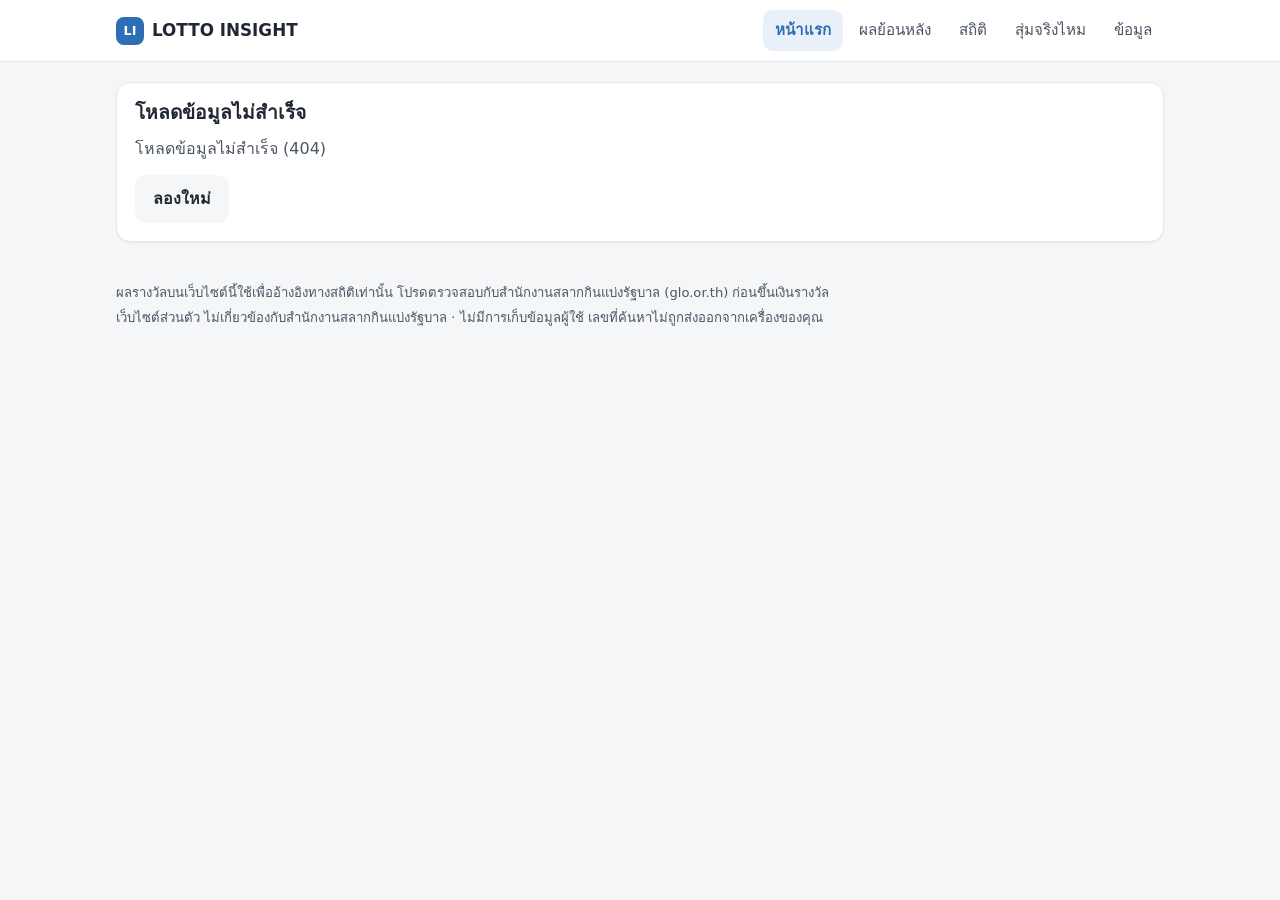
==== web/index.html @ 2b063220 "Add LOTTO INSIGHT static website (V1) with validation and Pages deploy - web/: five Thai pages (late" ====
<!doctype html>
<html lang="th">
<head>
  <meta charset="utf-8">
  <meta name="viewport" content="width=device-width, initial-scale=1">
  <meta http-equiv="Content-Security-Policy" content="default-src 'none'; script-src 'self'; style-src 'self'; img-src 'self' data:; connect-src 'self'; font-src 'self'; base-uri 'none'; form-action 'none'; object-src 'none'">
  <meta name="referrer" content="no-referrer">
  <meta name="robots" content="noindex, nofollow">
  <meta name="description" content="ผลสลากกินแบ่งรัฐบาลงวดล่าสุด ตรวจเลขสลากย้อนหลังทุกงวด">
  <meta name="color-scheme" content="light dark">
  <title>LOTTO INSIGHT — ผลสลากและตรวจเลข</title>
  <link rel="icon" href="favicon.svg" type="image/svg+xml">
  <link rel="stylesheet" href="assets/app.css?v=__V__">
  <script type="module" src="assets/app.js?v=__V__"></script>
</head>
<body data-page="index">
  <a class="sr-only" href="#main">ข้ามไปเนื้อหา</a>
  <header class="topbar">
    <div class="topbar-inner">
      <a class="brand" href="./"><span class="brand-mark" aria-hidden="true">LI</span>LOTTO INSIGHT</a>
      <nav class="nav" aria-label="เมนูหลัก">
        <a href="./" aria-current="page">หน้าแรก</a>
        <a href="results.html">ผลย้อนหลัง</a>
        <a href="stats.html">สถิติ</a>
        <a href="random.html">สุ่มจริงไหม</a>
        <a href="data.html">ข้อมูล</a>
      </nav>
    </div>
  </header>
  <main id="main" tabindex="-1">
    <noscript><p>หน้านี้ต้องเปิด JavaScript</p></noscript>
    <div id="app" aria-live="polite"><p class="loading">กำลังโหลดข้อมูล…</p></div>
  </main>
  <footer>
    <p>ผลรางวัลบนเว็บไซต์นี้ใช้เพื่ออ้างอิงทางสถิติเท่านั้น โปรดตรวจสอบกับสำนักงานสลากกินแบ่งรัฐบาล (glo.or.th) ก่อนขึ้นเงินรางวัล</p>
    <p>เว็บไซต์ส่วนตัว ไม่เกี่ยวข้องกับสำนักงานสลากกินแบ่งรัฐบาล · ไม่มีการเก็บข้อมูลผู้ใช้ เลขที่ค้นหาไม่ถูกส่งออกจากเครื่องของคุณ</p>
    <p id="build-info"></p>
  </footer>
  <nav class="bottomnav" aria-label="เมนูหลัก (มือถือ)">
    <a href="./" aria-current="page"><svg viewBox="0 0 24 24" aria-hidden="true"><path d="M3 11l9-7 9 7v9a1 1 0 0 1-1 1h-5v-6h-6v6H4a1 1 0 0 1-1-1z"/></svg><span>หน้าแรก</span></a>
    <a href="results.html"><svg viewBox="0 0 24 24" aria-hidden="true"><rect x="4" y="4" width="16" height="17" rx="2"/><path d="M8 2v4M16 2v4M4 10h16"/></svg><span>ผลย้อนหลัง</span></a>
    <a href="stats.html"><svg viewBox="0 0 24 24" aria-hidden="true"><path d="M4 20V10M10 20V4M16 20v-7M22 20H2"/></svg><span>สถิติ</span></a>
    <a href="random.html"><svg viewBox="0 0 24 24" aria-hidden="true"><rect x="3" y="3" width="18" height="18" rx="4"/><circle cx="8.5" cy="8.5" r="1.3"/><circle cx="15.5" cy="15.5" r="1.3"/><circle cx="15.5" cy="8.5" r="1.3"/><circle cx="8.5" cy="15.5" r="1.3"/></svg><span>สุ่มจริงไหม</span></a>
    <a href="data.html"><svg viewBox="0 0 24 24" aria-hidden="true"><ellipse cx="12" cy="5" rx="8" ry="3"/><path d="M4 5v14c0 1.7 3.6 3 8 3s8-1.3 8-3V5M4 12c0 1.7 3.6 3 8 3s8-1.3 8-3"/></svg><span>ข้อมูล</span></a>
  </nav>
</body>
</html>
---- web/assets/app.css ----
/* LOTTO INSIGHT — Modern Minimal, light first, mobile first */
:root {
  --bg: #ffffff;
  --bg-2: #f5f6f8;
  --card: #ffffff;
  --text: #202733;
  --text-2: #4b5563;
  --accent: #2f6db5;
  --accent-soft: #e8f0fa;
  --border: #e5e7eb;
  --ok: #15803d;
  --ok-soft: #e7f6ec;
  --warn: #b45309;
  --warn-soft: #fdf3e3;
  --err: #b91c1c;
  --err-soft: #fdecec;
  --hi: #c2410c;      /* มากกว่าที่คาด */
  --lo: #1d4ed8;      /* น้อยกว่าที่คาด */
  --radius: 14px;
  --shadow: 0 1px 2px rgba(16, 24, 40, .05);
  --font: "IBM Plex Sans Thai", "Sarabun", "Noto Sans Thai", "Leelawadee UI", "Sukhumvit Set", "Thonburi", system-ui, sans-serif;
  color-scheme: light;
}
@media (prefers-color-scheme: dark) {
  :root {
    --bg: #0f141b;
    --bg-2: #151b24;
    --card: #19212c;
    --text: #e6eaf0;
    --text-2: #a9b3c1;
    --accent: #79aef0;
    --accent-soft: #1d2b3d;
    --border: #2a3441;
    --ok: #4ade80;
    --ok-soft: #14301f;
    --warn: #fbbf24;
    --warn-soft: #33270f;
    --err: #f87171;
    --err-soft: #3a1717;
    --hi: #fb923c;
    --lo: #60a5fa;
    --shadow: none;
    color-scheme: dark;
  }
}

* { box-sizing: border-box; }
html { -webkit-text-size-adjust: 100%; }
body {
  margin: 0;
  background: var(--bg-2);
  color: var(--text);
  font-family: var(--font);
  font-size: 16px;
  line-height: 1.65;
  padding-bottom: 76px; /* เว้นที่ให้แถบเมนูล่างบนมือถือ */
}
a { color: var(--accent); }
a:focus-visible, button:focus-visible, input:focus-visible, select:focus-visible, summary:focus-visible {
  outline: 3px solid var(--accent);
  outline-offset: 2px;
  border-radius: 6px;
}
h1, h2, h3 { line-height: 1.3; margin: 0 0 .5em; }
h1 { font-size: 1.5rem; }
h2 { font-size: 1.2rem; }
h3 { font-size: 1.05rem; }
p { margin: 0 0 .8em; }
.num, .mono { font-variant-numeric: tabular-nums; letter-spacing: .02em; }
.muted { color: var(--text-2); }
.small { font-size: .875rem; }
.sr-only {
  position: absolute; width: 1px; height: 1px; padding: 0; margin: -1px;
  overflow: hidden; clip: rect(0, 0, 0, 0); white-space: nowrap; border: 0;
}

/* ---------- header / nav ---------- */
.topbar {
  background: var(--bg);
  border-bottom: 1px solid var(--border);
  position: sticky; top: 0; z-index: 10;
}
.topbar-inner {
  max-width: 1080px; margin: 0 auto; padding: 10px 16px;
  display: flex; align-items: center; gap: 16px;
}
.brand {
  font-weight: 700; color: var(--text); text-decoration: none; font-size: 1.05rem;
  display: flex; align-items: center; gap: 8px; white-space: nowrap;
}
.brand-mark {
  width: 28px; height: 28px; border-radius: 8px; background: var(--accent); color: #fff;
  display: grid; place-items: center; font-size: .8rem; font-weight: 700;
}
.nav { display: none; gap: 4px; margin-left: auto; }
.nav a {
  text-decoration: none; color: var(--text-2); padding: 8px 12px; border-radius: 10px; font-size: .95rem;
}
.nav a:hover { background: var(--bg-2); color: var(--text); }
.nav a[aria-current="page"] { background: var(--accent-soft); color: var(--accent); font-weight: 600; }

.bottomnav {
  position: fixed; left: 0; right: 0; bottom: 0; z-index: 10;
  background: var(--bg); border-top: 1px solid var(--border);
  display: grid; grid-template-columns: repeat(5, 1fr);
  padding: 4px 4px calc(4px + env(safe-area-inset-bottom));
}
.bottomnav a {
  display: flex; flex-direction: column; align-items: center; gap: 2px;
  min-height: 52px; justify-content: center;
  text-decoration: none; color: var(--text-2); font-size: .72rem; border-radius: 10px;
}
.bottomnav svg { width: 22px; height: 22px; stroke: currentColor; fill: none; stroke-width: 1.8; }
.bottomnav a[aria-current="page"] { color: var(--accent); font-weight: 600; }

@media (min-width: 760px) {
  .nav { display: flex; }
  .bottomnav { display: none; }
  body { padding-bottom: 0; }
  h1 { font-size: 1.75rem; }
}

/* ---------- layout ---------- */
main { max-width: 1080px; margin: 0 auto; padding: 20px 16px 32px; }
.page-head { margin: 4px 0 16px; }
.page-head p { color: var(--text-2); margin: 0; }
.grid { display: grid; gap: 16px; align-items: start; }
@media (min-width: 900px) {
  .grid-2 { grid-template-columns: 1.15fr .85fr; }
  .grid-2e { grid-template-columns: 1fr 1fr; }
}
.card {
  background: var(--card); border: 1px solid var(--border); border-radius: var(--radius);
  padding: 18px; box-shadow: var(--shadow); min-width: 0;
}
.card > h2:first-child, .card > h3:first-child { margin-top: 0; }
.section { margin-top: 16px; }
.stack > * + * { margin-top: 12px; }
.row { display: flex; flex-wrap: wrap; gap: 8px; align-items: center; }
.spacer { flex: 1; }

/* ---------- latest result ---------- */
.draw-date { color: var(--text-2); font-size: .95rem; margin-bottom: 6px; }
.first-label { font-size: .9rem; color: var(--text-2); }
.first-prize {
  font-size: clamp(2.6rem, 11vw, 3.6rem); font-weight: 700; line-height: 1.1;
  letter-spacing: .08em; font-variant-numeric: tabular-nums; margin: 2px 0 12px;
}
.prize-trio { display: grid; grid-template-columns: repeat(3, 1fr); gap: 10px; }
.prize-box {
  background: var(--bg-2); border-radius: 12px; padding: 10px 8px; text-align: center; min-width: 0;
}
.prize-box .label { font-size: .8rem; color: var(--text-2); }
.prize-box .value { font-size: 1.25rem; font-weight: 700; font-variant-numeric: tabular-nums; line-height: 1.4; }
.prize-box .value.big { font-size: 1.9rem; }

/* ---------- forms ---------- */
.field { display: flex; flex-direction: column; gap: 6px; }
.field label { font-weight: 600; font-size: .95rem; }
select { max-width: 100%; min-width: 0; }
.row select { flex: 1 1 auto; }
@media (min-width: 600px) { .row select { flex: 0 1 auto; } }
input[type="text"], select {
  font: inherit; color: var(--text); background: var(--bg);
  border: 1px solid var(--border); border-radius: 12px; padding: 10px 14px; min-height: 48px;
}
.ticket-input {
  font-size: 1.6rem !important; letter-spacing: .25em; text-align: center;
  font-variant-numeric: tabular-nums; width: 100%;
}
.btn {
  font: inherit; font-weight: 600; border: 0; border-radius: 12px; padding: 10px 18px; min-height: 48px;
  background: var(--accent); color: #fff; cursor: pointer;
}
@media (prefers-color-scheme: dark) { .btn { color: #0f141b; } }
.btn:disabled { opacity: .6; cursor: progress; }
.btn-ghost { background: var(--bg-2); color: var(--text); }
.seg { display: inline-flex; background: var(--bg-2); border-radius: 12px; padding: 4px; gap: 4px; flex-wrap: wrap; }
.seg button {
  font: inherit; border: 0; background: transparent; color: var(--text-2); padding: 8px 12px;
  border-radius: 9px; min-height: 40px; cursor: pointer;
}
.seg button[aria-pressed="true"] { background: var(--card); color: var(--text); font-weight: 600; box-shadow: var(--shadow); }
.error-text { color: var(--err); font-size: .9rem; min-height: 1.4em; margin: 6px 0 0; }

/* ---------- results ---------- */
.result-banner { border-radius: 12px; padding: 12px 14px; font-weight: 600; }
.result-banner.win { background: var(--ok-soft); color: var(--ok); }
.result-banner.lose { background: var(--bg-2); color: var(--text-2); }
.hits { list-style: none; padding: 0; margin: 0; }
.hits li { padding: 10px 0; border-bottom: 1px solid var(--border); display: flex; flex-wrap: wrap; gap: 6px 10px; align-items: center; }
.hits li:last-child { border-bottom: 0; }
.chip {
  display: inline-block; padding: 2px 10px; border-radius: 999px; font-size: .8rem; font-weight: 600;
  background: var(--accent-soft); color: var(--accent); white-space: nowrap;
}
.chip.ok { background: var(--ok-soft); color: var(--ok); }
.chip.warn { background: var(--warn-soft); color: var(--warn); }
.chip.gray { background: var(--bg-2); color: var(--text-2); }
.progress { height: 6px; background: var(--bg-2); border-radius: 999px; overflow: hidden; }
.progress > div { height: 100%; width: 0; background: var(--accent); transition: width .2s; }

.draw-list { list-style: none; margin: 0; padding: 0; }
.draw-list a {
  display: grid; grid-template-columns: 1fr auto; gap: 2px 12px; padding: 12px 4px;
  border-bottom: 1px solid var(--border); text-decoration: none; color: var(--text);
}
.draw-list a:hover { background: var(--bg-2); }
.draw-list .d { font-weight: 600; }
.draw-list .f { font-size: 1.2rem; font-weight: 700; font-variant-numeric: tabular-nums; letter-spacing: .05em; text-align: right; }
.draw-list .sub { grid-column: 1 / -1; color: var(--text-2); font-size: .85rem; font-variant-numeric: tabular-nums; }

.num-grid { display: grid; grid-template-columns: repeat(auto-fill, minmax(76px, 1fr)); gap: 6px; }
.num-grid span {
  background: var(--bg-2); border-radius: 8px; text-align: center; padding: 4px 0;
  font-variant-numeric: tabular-nums; font-size: .95rem;
}
.prize-section + .prize-section { margin-top: 18px; }
.prize-section h3 { display: flex; gap: 8px; align-items: baseline; flex-wrap: wrap; }
.prize-section h3 .muted { font-weight: 400; font-size: .85rem; }

/* ---------- heatmap ---------- */
.heatmap {
  display: grid; grid-template-columns: repeat(10, 1fr); gap: 3px; max-width: 560px;
}
.heatmap button {
  aspect-ratio: 1; border: 0; border-radius: 6px; padding: 0; cursor: pointer;
  font: inherit; font-size: clamp(.62rem, 2.6vw, .85rem); line-height: 1.1;
  display: flex; flex-direction: column; align-items: center; justify-content: center;
  color: var(--text); font-variant-numeric: tabular-nums; position: relative;
}
.heatmap button .c { font-size: .8em; opacity: .8; }
.heatmap button.out::after {
  content: ""; position: absolute; inset: 2px; border: 2px solid currentColor; border-radius: 5px; opacity: .55;
}
.heatmap button[aria-pressed="true"] { outline: 3px solid var(--text); outline-offset: 1px; }
.legend { display: flex; align-items: center; gap: 8px; font-size: .8rem; color: var(--text-2); flex-wrap: wrap; }
.legend .bar { height: 10px; width: 160px; border-radius: 999px; }

/* ---------- charts / tables ---------- */
.chart svg { width: 100%; height: auto; display: block; }
.chart text { fill: var(--text-2); font-size: 11px; font-family: var(--font); }
.table-wrap { overflow-x: auto; }
table { border-collapse: collapse; width: 100%; font-size: .92rem; }
th, td { text-align: left; padding: 8px 10px; border-bottom: 1px solid var(--border); vertical-align: top; }
th { color: var(--text-2); font-weight: 600; font-size: .85rem; }
td.n, th.n { text-align: right; font-variant-numeric: tabular-nums; }
.stat-row { display: grid; grid-template-columns: repeat(2, 1fr); gap: 10px; }
@media (min-width: 600px) { .stat-row { grid-template-columns: repeat(4, 1fr); } }
.stat { background: var(--bg-2); border-radius: 12px; padding: 10px 12px; }
.stat .k { font-size: .8rem; color: var(--text-2); }
.stat .v { font-size: 1.25rem; font-weight: 700; font-variant-numeric: tabular-nums; }
.callout { border-left: 4px solid var(--accent); background: var(--accent-soft); padding: 12px 14px; border-radius: 0 12px 12px 0; }
.callout.ok { border-color: var(--ok); background: var(--ok-soft); }
details summary { cursor: pointer; color: var(--accent); font-weight: 600; padding: 4px 0; }
.bars .b { display: grid; grid-template-columns: 7.5em 1fr 4.5em; gap: 8px; align-items: center; margin: 8px 0; font-size: .9rem; }
.bars .track { position: relative; height: 22px; background: var(--bg-2); border-radius: 6px; overflow: hidden; }
.bars .fill { position: absolute; left: 0; top: 0; bottom: 0; background: var(--accent); border-radius: 6px; }
.bars .band { position: absolute; top: 0; bottom: 0; background: var(--ok); opacity: .18; }
.bars .mark { position: absolute; top: -2px; bottom: -2px; width: 2px; background: var(--text); }

.loading { color: var(--text-2); padding: 24px 0; text-align: center; }
.empty { color: var(--text-2); padding: 12px 0; }

/* ---------- footer ---------- */
footer { max-width: 1080px; margin: 0 auto; padding: 8px 16px 28px; color: var(--text-2); font-size: .82rem; }
footer p { margin: 0 0 4px; }
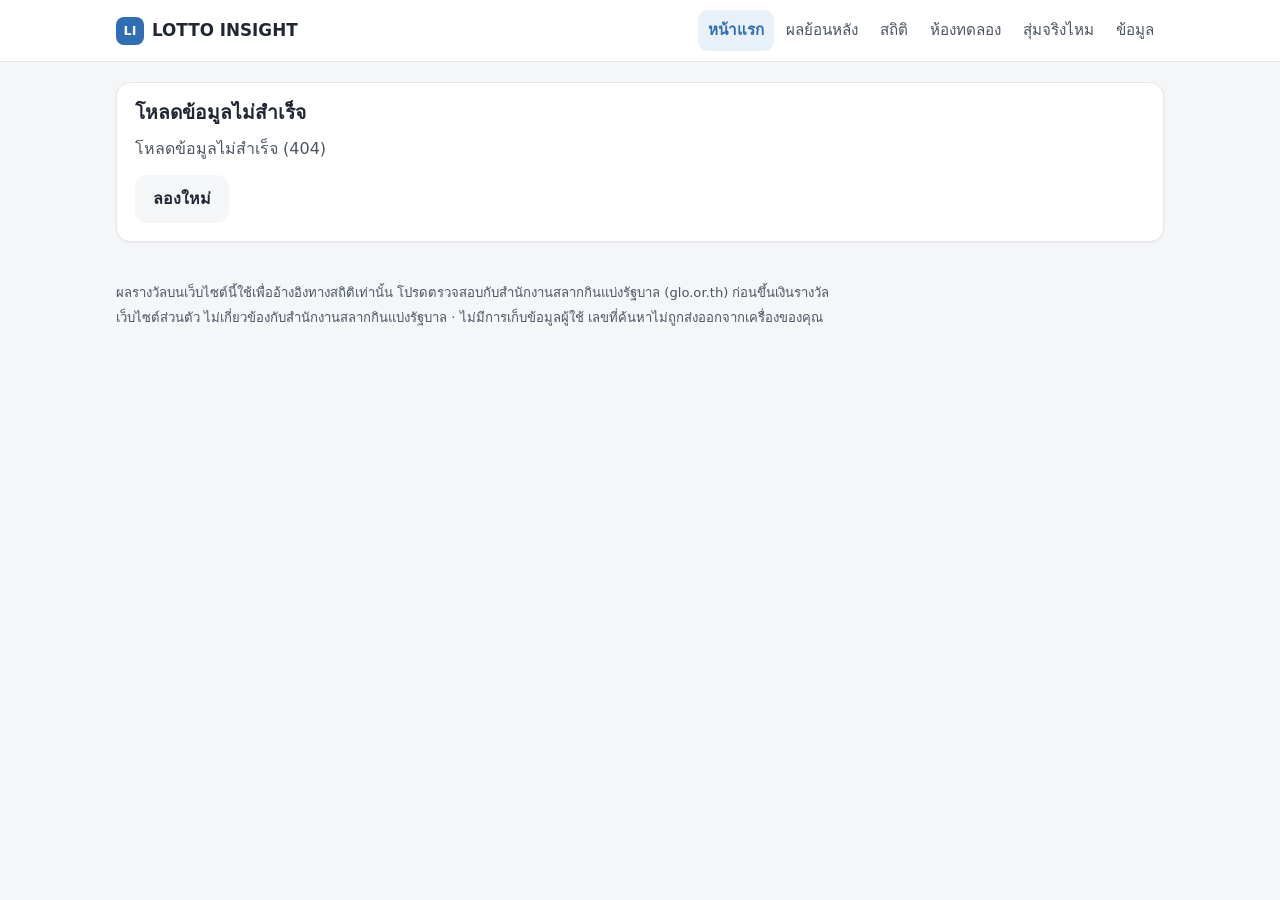
==== commit f06e7af5: "Add LOTTO INSIGHT V2 and V3: digit/characteristic stats, timeline, comparisons, Research Lab, gaps V" ====
--- a/web/index.html
+++ b/web/index.html
@@ -22,6 +22,7 @@
         <a href="./" aria-current="page">หน้าแรก</a>
         <a href="results.html">ผลย้อนหลัง</a>
         <a href="stats.html">สถิติ</a>
+        <a href="lab.html">ห้องทดลอง</a>
         <a href="random.html">สุ่มจริงไหม</a>
         <a href="data.html">ข้อมูล</a>
       </nav>
@@ -40,6 +41,7 @@
     <a href="./" aria-current="page"><svg viewBox="0 0 24 24" aria-hidden="true"><path d="M3 11l9-7 9 7v9a1 1 0 0 1-1 1h-5v-6h-6v6H4a1 1 0 0 1-1-1z"/></svg><span>หน้าแรก</span></a>
     <a href="results.html"><svg viewBox="0 0 24 24" aria-hidden="true"><rect x="4" y="4" width="16" height="17" rx="2"/><path d="M8 2v4M16 2v4M4 10h16"/></svg><span>ผลย้อนหลัง</span></a>
     <a href="stats.html"><svg viewBox="0 0 24 24" aria-hidden="true"><path d="M4 20V10M10 20V4M16 20v-7M22 20H2"/></svg><span>สถิติ</span></a>
+    <a href="lab.html"><svg viewBox="0 0 24 24" aria-hidden="true"><path d="M9 3h6M10 3v6.5L4.6 18.6A1.6 1.6 0 0 0 6 21h12a1.6 1.6 0 0 0 1.4-2.4L14 9.5V3M7.2 15h9.6"/></svg><span>ห้องทดลอง</span></a>
     <a href="random.html"><svg viewBox="0 0 24 24" aria-hidden="true"><rect x="3" y="3" width="18" height="18" rx="4"/><circle cx="8.5" cy="8.5" r="1.3"/><circle cx="15.5" cy="15.5" r="1.3"/><circle cx="15.5" cy="8.5" r="1.3"/><circle cx="8.5" cy="15.5" r="1.3"/></svg><span>สุ่มจริงไหม</span></a>
     <a href="data.html"><svg viewBox="0 0 24 24" aria-hidden="true"><ellipse cx="12" cy="5" rx="8" ry="3"/><path d="M4 5v14c0 1.7 3.6 3 8 3s8-1.3 8-3V5M4 12c0 1.7 3.6 3 8 3s8-1.3 8-3"/></svg><span>ข้อมูล</span></a>
   </nav>
--- a/web/assets/app.css
+++ b/web/assets/app.css
@@ -16,6 +16,7 @@
   --err-soft: #fdecec;
   --hi: #c2410c;      /* มากกว่าที่คาด */
   --lo: #1d4ed8;      /* น้อยกว่าที่คาด */
+  --band: #d9dee6;    /* ช่วงปกติ 95% */
   --radius: 14px;
   --shadow: 0 1px 2px rgba(16, 24, 40, .05);
   --font: "IBM Plex Sans Thai", "Sarabun", "Noto Sans Thai", "Leelawadee UI", "Sukhumvit Set", "Thonburi", system-ui, sans-serif;
@@ -39,6 +40,7 @@
     --err-soft: #3a1717;
     --hi: #fb923c;
     --lo: #60a5fa;
+    --band: #344052;
     --shadow: none;
     color-scheme: dark;
   }
@@ -92,9 +94,9 @@
   width: 28px; height: 28px; border-radius: 8px; background: var(--accent); color: #fff;
   display: grid; place-items: center; font-size: .8rem; font-weight: 700;
 }
-.nav { display: none; gap: 4px; margin-left: auto; }
+.nav { display: none; gap: 2px; margin-left: auto; }
 .nav a {
-  text-decoration: none; color: var(--text-2); padding: 8px 12px; border-radius: 10px; font-size: .95rem;
+  text-decoration: none; color: var(--text-2); padding: 8px 10px; border-radius: 10px; font-size: .95rem; white-space: nowrap;
 }
 .nav a:hover { background: var(--bg-2); color: var(--text); }
 .nav a[aria-current="page"] { background: var(--accent-soft); color: var(--accent); font-weight: 600; }
@@ -102,13 +104,14 @@
 .bottomnav {
   position: fixed; left: 0; right: 0; bottom: 0; z-index: 10;
   background: var(--bg); border-top: 1px solid var(--border);
-  display: grid; grid-template-columns: repeat(5, 1fr);
+  display: grid; grid-template-columns: repeat(6, 1fr);
   padding: 4px 4px calc(4px + env(safe-area-inset-bottom));
 }
 .bottomnav a {
   display: flex; flex-direction: column; align-items: center; gap: 2px;
   min-height: 52px; justify-content: center;
-  text-decoration: none; color: var(--text-2); font-size: .72rem; border-radius: 10px;
+  text-decoration: none; color: var(--text-2); font-size: .68rem; line-height: 1.25; border-radius: 10px;
+  text-align: center; min-width: 0; overflow-wrap: anywhere;
 }
 .bottomnav svg { width: 22px; height: 22px; stroke: currentColor; fill: none; stroke-width: 1.8; }
 .bottomnav a[aria-current="page"] { color: var(--accent); font-weight: 600; }
@@ -238,8 +241,14 @@
 .legend .bar { height: 10px; width: 160px; border-radius: 999px; }
 
 /* ---------- charts / tables ---------- */
+.chart { max-width: 560px; }
+.chart.chart-wide { max-width: none; }
 .chart svg { width: 100%; height: auto; display: block; }
 .chart text { fill: var(--text-2); font-size: 11px; font-family: var(--font); }
+.chart .c-band { fill: var(--band); }
+.chart .c-bar { fill: var(--accent); }
+.chart .c-bar.out { fill: var(--hi); stroke: var(--text); stroke-width: 1.5; }
+.chart .c-tick { stroke: var(--text); stroke-width: 2; }
 .table-wrap { overflow-x: auto; }
 table { border-collapse: collapse; width: 100%; font-size: .92rem; }
 th, td { text-align: left; padding: 8px 10px; border-bottom: 1px solid var(--border); vertical-align: top; }
@@ -265,3 +274,59 @@
 /* ---------- footer ---------- */
 footer { max-width: 1080px; margin: 0 auto; padding: 8px 16px 28px; color: var(--text-2); font-size: .82rem; }
 footer p { margin: 0 0 4px; }
+
+/* ---------- V2/V3 ---------- */
+.tabs { display: flex; width: 100%; }
+.tabs button { flex: 1 1 auto; }
+.controls { display: grid; grid-template-columns: 1fr; gap: 10px; }
+@media (min-width: 600px) { .controls { grid-template-columns: repeat(auto-fit, minmax(200px, 1fr)); } }
+.controls select, .field select { width: 100%; }
+.scope-note { border-left: 3px solid var(--border); padding-left: 10px; }
+.callout.warn-box { border-color: var(--warn); background: var(--warn-soft); }
+.stat-row.stat-row-2 { grid-template-columns: 1fr; }
+@media (min-width: 600px) { .stat-row.stat-row-2 { grid-template-columns: 1fr 1fr; } }
+.stat-row-2 .v { font-size: 1rem; }
+@media (min-width: 900px) { .grid-2e > .span-2 { grid-column: 1 / -1; } }
+.p-line { display: flex; flex-wrap: wrap; gap: 4px 8px; align-items: center; margin: 0; }
+
+/* legend keys (ไม่ใช้สีอย่างเดียว: แต่ละอย่างมีรูปทรงต่างกัน) */
+.legend .key { display: inline-block; width: 14px; height: 12px; border-radius: 3px; vertical-align: middle; }
+.legend .key-bar { background: var(--accent); width: 8px; }
+.legend .key-band { background: var(--band); }
+.legend .key-tick { height: 3px; background: var(--text); border-radius: 0; }
+.legend .key-out { background: var(--hi); width: 8px; outline: 1.5px solid var(--text); }
+
+/* แท่งแนวนอนพร้อมช่วงปกติ */
+.rbars .rb { display: grid; grid-template-columns: 1fr auto; grid-template-areas: "lbl num" "track track"; gap: 2px 8px; margin: 10px 0; font-size: .9rem; }
+@media (min-width: 600px) { .rbars .rb { grid-template-columns: 9.5em 1fr 7em; grid-template-areas: "lbl track num"; align-items: center; } }
+.rbars .lbl { grid-area: lbl; }
+.rbars .num { grid-area: num; text-align: right; font-variant-numeric: tabular-nums; }
+.rbars .track { grid-area: track; position: relative; height: 20px; background: var(--bg-2); border-radius: 6px; overflow: hidden; }
+.rbars .band { position: absolute; top: 0; bottom: 0; background: var(--band); }
+.rbars .fill { position: absolute; left: 0; top: 5px; bottom: 5px; background: var(--accent); border-radius: 4px; }
+.rbars .fill.out { background: var(--hi); outline: 1.5px solid var(--text); }
+.rbars .mark { position: absolute; top: 0; bottom: 0; width: 3px; margin-left: -1px; background: var(--text); }
+
+/* heatmap 000–999: ภาพรวม 10 บล็อก */
+.mini-blocks { display: grid; grid-template-columns: repeat(5, 1fr); gap: 8px; max-width: 560px; }
+.mini-blocks button {
+  font: inherit; border: 1px solid var(--border); background: var(--card); color: var(--text); border-radius: 8px;
+  padding: 4px; cursor: pointer; display: flex; flex-direction: column; align-items: center; gap: 2px; min-height: 48px;
+}
+.mini-blocks button[aria-pressed="true"] { outline: 3px solid var(--accent); outline-offset: 1px; }
+.mini { display: grid; grid-template-columns: repeat(10, 1fr); gap: 1px; width: 100%; aspect-ratio: 1; }
+.mini span { border-radius: 1px; }
+.mini span.out { box-shadow: inset 0 0 0 1px var(--text); }
+
+/* ห้องทดลอง */
+fieldset { border: 1px solid var(--border); border-radius: 12px; padding: 10px 12px 12px; margin: 0; }
+legend { font-weight: 600; font-size: .95rem; padding: 0 4px; }
+.digit-row { display: grid; grid-template-columns: repeat(3, 1fr); gap: 8px; }
+@media (min-width: 600px) { .digit-row { grid-template-columns: repeat(6, 1fr); } }
+.digit-row select { padding-left: 8px; padding-right: 8px; }
+.chip.mono { font-variant-numeric: tabular-nums; letter-spacing: .05em; }
+
+/* กล่องการเล่นอย่างรับผิดชอบ */
+.responsible { border-left: 4px solid var(--ok); }
+.responsible p:last-child { margin-bottom: 0; }
+.hotline { font-weight: 700; white-space: nowrap; }
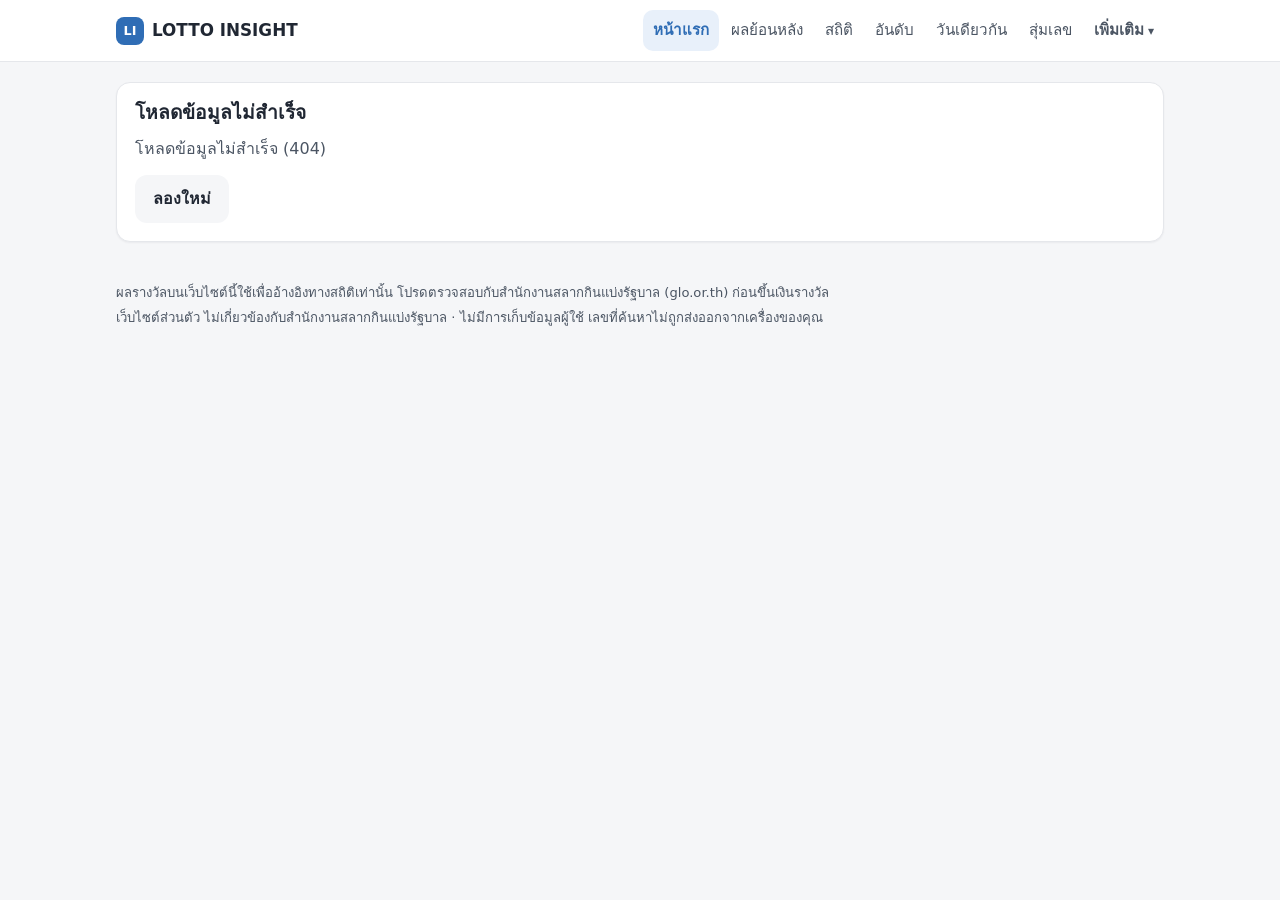
==== commit 78f970ea: "Add LOTTO INSIGHT V4: ranking, same-date, generator, methods page, more randomness tests - Ranking p" ====
--- a/web/index.html
+++ b/web/index.html
@@ -22,9 +22,18 @@
         <a href="./" aria-current="page">หน้าแรก</a>
         <a href="results.html">ผลย้อนหลัง</a>
         <a href="stats.html">สถิติ</a>
-        <a href="lab.html">ห้องทดลอง</a>
-        <a href="random.html">สุ่มจริงไหม</a>
-        <a href="data.html">ข้อมูล</a>
+        <a href="ranking.html">อันดับ</a>
+        <a href="samedate.html">วันเดียวกัน</a>
+        <a href="generator.html">สุ่มเลข</a>
+        <details class="more">
+          <summary>เพิ่มเติม</summary>
+          <div class="more-panel">
+            <a href="lab.html">ห้องทดลอง</a>
+            <a href="random.html">สุ่มจริงไหม</a>
+            <a href="methods.html">ทฤษฎีที่ใช้</a>
+            <a href="data.html">ข้อมูล</a>
+          </div>
+        </details>
       </nav>
     </div>
   </header>
@@ -41,9 +50,18 @@
     <a href="./" aria-current="page"><svg viewBox="0 0 24 24" aria-hidden="true"><path d="M3 11l9-7 9 7v9a1 1 0 0 1-1 1h-5v-6h-6v6H4a1 1 0 0 1-1-1z"/></svg><span>หน้าแรก</span></a>
     <a href="results.html"><svg viewBox="0 0 24 24" aria-hidden="true"><rect x="4" y="4" width="16" height="17" rx="2"/><path d="M8 2v4M16 2v4M4 10h16"/></svg><span>ผลย้อนหลัง</span></a>
     <a href="stats.html"><svg viewBox="0 0 24 24" aria-hidden="true"><path d="M4 20V10M10 20V4M16 20v-7M22 20H2"/></svg><span>สถิติ</span></a>
-    <a href="lab.html"><svg viewBox="0 0 24 24" aria-hidden="true"><path d="M9 3h6M10 3v6.5L4.6 18.6A1.6 1.6 0 0 0 6 21h12a1.6 1.6 0 0 0 1.4-2.4L14 9.5V3M7.2 15h9.6"/></svg><span>ห้องทดลอง</span></a>
-    <a href="random.html"><svg viewBox="0 0 24 24" aria-hidden="true"><rect x="3" y="3" width="18" height="18" rx="4"/><circle cx="8.5" cy="8.5" r="1.3"/><circle cx="15.5" cy="15.5" r="1.3"/><circle cx="15.5" cy="8.5" r="1.3"/><circle cx="8.5" cy="15.5" r="1.3"/></svg><span>สุ่มจริงไหม</span></a>
-    <a href="data.html"><svg viewBox="0 0 24 24" aria-hidden="true"><ellipse cx="12" cy="5" rx="8" ry="3"/><path d="M4 5v14c0 1.7 3.6 3 8 3s8-1.3 8-3V5M4 12c0 1.7 3.6 3 8 3s8-1.3 8-3"/></svg><span>ข้อมูล</span></a>
+    <a href="ranking.html"><svg viewBox="0 0 24 24" aria-hidden="true"><path d="M4 6h16M4 12h11M4 18h6"/></svg><span>อันดับ</span></a>
+    <details class="more">
+      <summary><svg viewBox="0 0 24 24" aria-hidden="true"><circle cx="5" cy="12" r="1.6"/><circle cx="12" cy="12" r="1.6"/><circle cx="19" cy="12" r="1.6"/></svg><span>เพิ่มเติม</span></summary>
+      <div class="more-panel">
+        <a href="samedate.html"><svg viewBox="0 0 24 24" aria-hidden="true"><rect x="4" y="4" width="16" height="17" rx="2"/><path d="M8 2v4M16 2v4M4 10h16"/><circle cx="12" cy="15.5" r="2"/></svg><span>วันเดียวกัน</span></a>
+        <a href="generator.html"><svg viewBox="0 0 24 24" aria-hidden="true"><path d="M3 7h4l10 10h4M3 17h4l3-3M14 10l3-3h4M18 4l3 3-3 3M18 14l3 3-3 3"/></svg><span>สุ่มเลข</span></a>
+        <a href="lab.html"><svg viewBox="0 0 24 24" aria-hidden="true"><path d="M9 3h6M10 3v6.5L4.6 18.6A1.6 1.6 0 0 0 6 21h12a1.6 1.6 0 0 0 1.4-2.4L14 9.5V3M7.2 15h9.6"/></svg><span>ห้องทดลอง</span></a>
+        <a href="random.html"><svg viewBox="0 0 24 24" aria-hidden="true"><rect x="3" y="3" width="18" height="18" rx="4"/><circle cx="8.5" cy="8.5" r="1.3"/><circle cx="15.5" cy="15.5" r="1.3"/><circle cx="15.5" cy="8.5" r="1.3"/><circle cx="8.5" cy="15.5" r="1.3"/></svg><span>สุ่มจริงไหม</span></a>
+        <a href="methods.html"><svg viewBox="0 0 24 24" aria-hidden="true"><path d="M4 5a2 2 0 0 1 2-2h14v16H6a2 2 0 0 0-2 2zM4 21V5M8 7h8M8 11h6"/></svg><span>ทฤษฎีที่ใช้</span></a>
+        <a href="data.html"><svg viewBox="0 0 24 24" aria-hidden="true"><ellipse cx="12" cy="5" rx="8" ry="3"/><path d="M4 5v14c0 1.7 3.6 3 8 3s8-1.3 8-3V5M4 12c0 1.7 3.6 3 8 3s8-1.3 8-3"/></svg><span>ข้อมูล</span></a>
+      </div>
+    </details>
   </nav>
 </body>
 </html>
--- a/web/assets/app.css
+++ b/web/assets/app.css
@@ -104,24 +104,51 @@
 .bottomnav {
   position: fixed; left: 0; right: 0; bottom: 0; z-index: 10;
   background: var(--bg); border-top: 1px solid var(--border);
-  display: grid; grid-template-columns: repeat(6, 1fr);
+  display: grid; grid-template-columns: repeat(5, 1fr);
   padding: 4px 4px calc(4px + env(safe-area-inset-bottom));
 }
-.bottomnav a {
+.bottomnav a, .bottomnav summary {
   display: flex; flex-direction: column; align-items: center; gap: 2px;
   min-height: 52px; justify-content: center;
   text-decoration: none; color: var(--text-2); font-size: .68rem; line-height: 1.25; border-radius: 10px;
   text-align: center; min-width: 0; overflow-wrap: anywhere;
 }
-.bottomnav svg { width: 22px; height: 22px; stroke: currentColor; fill: none; stroke-width: 1.8; }
-.bottomnav a[aria-current="page"] { color: var(--accent); font-weight: 600; }
-
-@media (min-width: 760px) {
-  .nav { display: flex; }
+.bottomnav svg { width: 22px; height: 22px; stroke: currentColor; fill: none; stroke-width: 1.8; flex: none; }
+.bottomnav a[aria-current="page"], .bottomnav .more.current > summary { color: var(--accent); font-weight: 600; }
+
+/* เมนู "เพิ่มเติม" (<details> ไม่ต้องใช้ JS ก็เปิดได้) */
+.more { position: relative; }
+.more > summary { list-style: none; cursor: pointer; }
+.more > summary::-webkit-details-marker { display: none; }
+.bottomnav .more { display: flex; }
+.bottomnav .more > summary { width: 100%; }
+.bottomnav .more[open] > summary { color: var(--text); background: var(--bg-2); }
+.bottomnav .more-panel {
+  position: fixed; right: 8px; left: 8px; bottom: calc(66px + env(safe-area-inset-bottom));
+  background: var(--card); border: 1px solid var(--border); border-radius: 14px; padding: 6px;
+  box-shadow: 0 8px 28px rgba(16, 24, 40, .18); display: grid; grid-template-columns: repeat(3, 1fr); gap: 4px;
+}
+.bottomnav .more-panel a { min-height: 64px; font-size: .78rem; padding: 6px 2px; }
+.bottomnav .more-panel a[aria-current="page"] { background: var(--accent-soft); }
+.nav .more > summary {
+  color: var(--text-2); padding: 8px 10px; border-radius: 10px; font-size: .95rem; white-space: nowrap;
+}
+.nav .more > summary::after { content: " ▾"; font-size: .8em; }
+.nav .more > summary:hover, .nav .more[open] > summary { background: var(--bg-2); color: var(--text); }
+.nav .more.current > summary { background: var(--accent-soft); color: var(--accent); font-weight: 600; }
+.nav .more-panel {
+  position: absolute; right: 0; top: calc(100% + 6px); min-width: 180px; z-index: 20;
+  background: var(--card); border: 1px solid var(--border); border-radius: 12px; padding: 6px;
+  box-shadow: 0 8px 28px rgba(16, 24, 40, .14); display: flex; flex-direction: column; gap: 2px;
+}
+.nav .more-panel a { display: block; }
+
+@media (min-width: 960px) {
+  .nav { display: flex; align-items: center; }
   .bottomnav { display: none; }
   body { padding-bottom: 0; }
-  h1 { font-size: 1.75rem; }
-}
+}
+@media (min-width: 760px) { h1 { font-size: 1.75rem; } }
 
 /* ---------- layout ---------- */
 main { max-width: 1080px; margin: 0 auto; padding: 20px 16px 32px; }
@@ -241,8 +268,8 @@
 .legend .bar { height: 10px; width: 160px; border-radius: 999px; }
 
 /* ---------- charts / tables ---------- */
-.chart { max-width: 560px; }
-.chart.chart-wide { max-width: none; }
+.chart { max-width: 1000px; }
+.chart.chart-narrow { max-width: 520px; }
 .chart svg { width: 100%; height: auto; display: block; }
 .chart text { fill: var(--text-2); font-size: 11px; font-family: var(--font); }
 .chart .c-band { fill: var(--band); }
@@ -276,10 +303,20 @@
 footer p { margin: 0 0 4px; }
 
 /* ---------- V2/V3 ---------- */
-.tabs { display: flex; width: 100%; }
-.tabs button { flex: 1 1 auto; }
+.tabs {
+  display: flex; flex-wrap: nowrap; width: 100%; overflow-x: auto; scrollbar-width: thin;
+  scroll-snap-type: x proximity; -webkit-overflow-scrolling: touch;
+}
+.tabs button { flex: 0 0 auto; white-space: nowrap; scroll-snap-align: start; }
+@media (min-width: 760px) { .tabs button { flex: 1 1 auto; } }
 .controls { display: grid; grid-template-columns: 1fr; gap: 10px; }
 @media (min-width: 600px) { .controls { grid-template-columns: repeat(auto-fit, minmax(200px, 1fr)); } }
+/* มือถือ: ตัวเลือกขอบเขต 2 คอลัมน์ ไม่ดันกราฟลงไปไกล */
+.controls-compact { grid-template-columns: 1fr 1fr; gap: 8px; }
+.controls-compact .field { gap: 2px; }
+.controls-compact .field label { font-size: .8rem; font-weight: 600; }
+.controls-compact select { min-height: 44px; padding: 8px 10px; font-size: .95rem; }
+@media (min-width: 600px) { .controls-compact { grid-template-columns: repeat(auto-fit, minmax(180px, 1fr)); } }
 .controls select, .field select { width: 100%; }
 .scope-note { border-left: 3px solid var(--border); padding-left: 10px; }
 .callout.warn-box { border-color: var(--warn); background: var(--warn-soft); }
@@ -330,3 +367,45 @@
 .responsible { border-left: 4px solid var(--ok); }
 .responsible p:last-child { margin-bottom: 0; }
 .hotline { font-weight: 700; white-space: nowrap; }
+
+/* ---------- V4 ---------- */
+.chart .c-sim { fill: var(--band); }
+.chart .c-label { fill: var(--text); font-weight: 600; }
+.legend .key-sim { background: var(--band); width: 8px; }
+.strong { font-weight: 700; }
+.center { text-align: center; }
+.nowrap { white-space: nowrap; }
+.seg { max-width: 100%; }
+table caption { text-align: left; padding: 0 0 6px; }
+.matrix td, .matrix th { padding: 6px 6px; white-space: nowrap; }
+@media (max-width: 420px) { .matrix { font-size: .85rem; } .matrix td, .matrix th { padding: 5px 4px; } }
+.matrix .out-cell { font-weight: 700; box-shadow: inset 0 0 0 2px var(--hi); border-radius: 4px; }
+.rank-table td, .rank-table th { padding: 6px 8px; white-space: nowrap; }
+.rank-table tr.hl td { background: var(--accent-soft); }
+.lookup input { max-width: 12em; font-variant-numeric: tabular-nums; letter-spacing: .1em; }
+.count-chips { list-style: none; margin: 0; padding: 0; display: flex; flex-wrap: wrap; gap: 6px; }
+.count-chips li {
+  display: inline-flex; gap: 4px; align-items: baseline; background: var(--bg-2); border-radius: 8px;
+  padding: 2px 8px; font-variant-numeric: tabular-nums;
+}
+.count-chips li .c { font-size: .8rem; color: var(--text-2); }
+.count-chips li.out { box-shadow: inset 0 0 0 2px var(--hi); font-weight: 700; }
+.num-grid.tight { grid-template-columns: repeat(auto-fill, minmax(44px, 1fr)); }
+.tickets { list-style: none; margin: 0; padding: 0; }
+.tickets li { display: flex; flex-wrap: wrap; align-items: center; gap: 4px 14px; padding: 8px 0; border-bottom: 1px solid var(--border); }
+.tickets li:last-child { border-bottom: 0; }
+.ticket { font-size: 1.9rem; font-weight: 700; letter-spacing: .12em; }
+.tool-links { list-style: none; margin: 0; padding: 0; display: grid; gap: 8px; }
+@media (min-width: 600px) { .tool-links { grid-template-columns: 1fr 1fr; } }
+.tool-links li { display: flex; flex-direction: column; background: var(--bg-2); border-radius: 12px; padding: 10px 12px; }
+.tool-links a { font-weight: 600; }
+/* หน้าทฤษฎีที่ใช้ */
+.toc ol { columns: 1; margin: 0; padding-left: 1.4em; }
+@media (min-width: 700px) { .toc ol { columns: 2; } }
+.method dl { margin: 0; display: grid; grid-template-columns: 1fr; gap: 2px 16px; }
+@media (min-width: 700px) { .method dl { grid-template-columns: 8em 1fr; } }
+.method dt { font-weight: 700; color: var(--text-2); font-size: .9rem; margin-top: 8px; }
+@media (min-width: 700px) { .method dt { margin-top: 0; } }
+.method dd { margin: 0 0 6px; }
+code { font-family: ui-monospace, "Cascadia Mono", Consolas, monospace; font-size: .88em; background: var(--bg-2); border-radius: 6px; padding: 1px 5px; overflow-wrap: anywhere; }
+[id] { scroll-margin-top: 72px; }
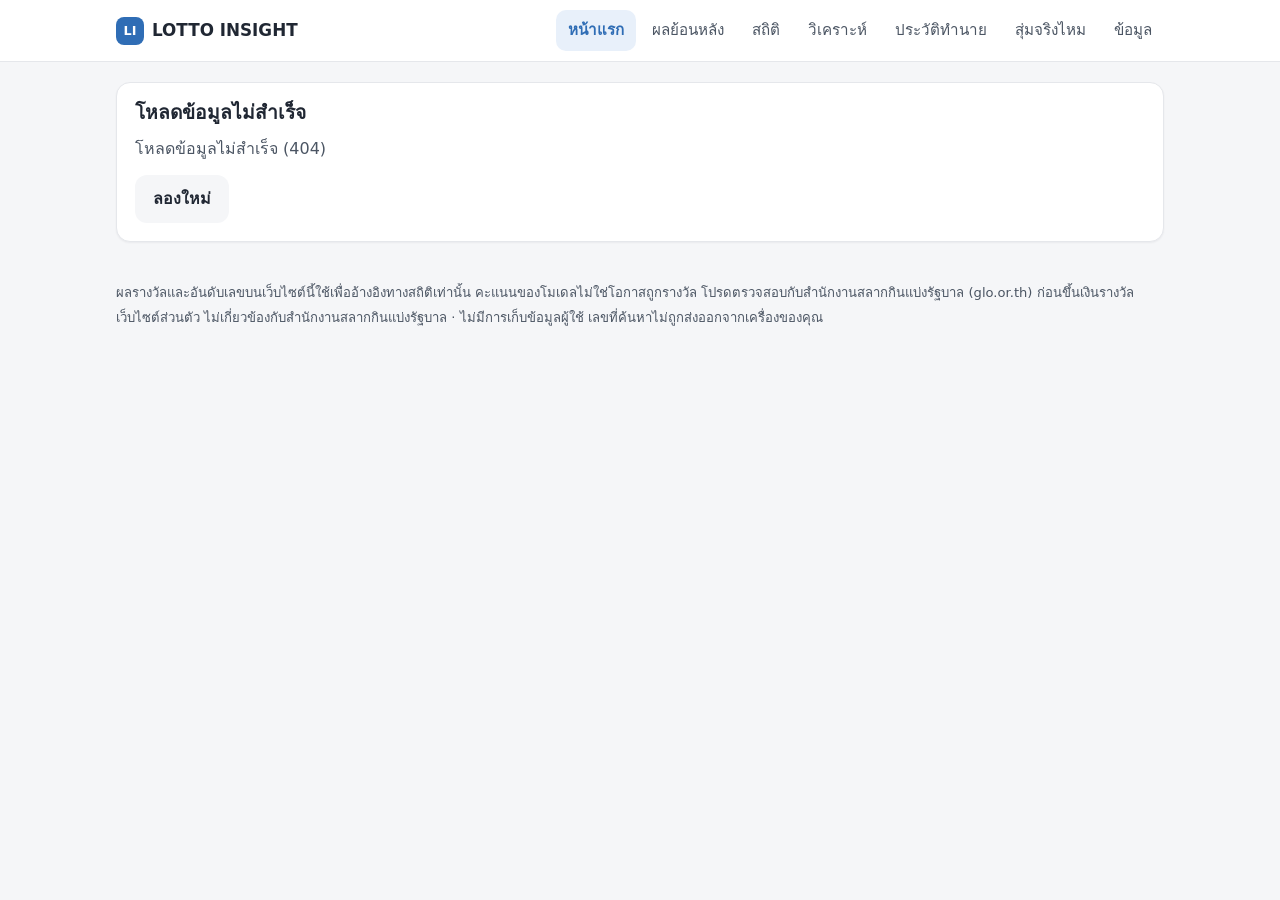
==== commit e2cf3dec: "Add hybrid six-digit model, backtest, prediction snapshots and V2 pages - Analysis engine (numpy, pi" ====
--- a/web/index.html
+++ b/web/index.html
@@ -22,18 +22,10 @@
         <a href="./" aria-current="page">หน้าแรก</a>
         <a href="results.html">ผลย้อนหลัง</a>
         <a href="stats.html">สถิติ</a>
-        <a href="ranking.html">อันดับ</a>
-        <a href="samedate.html">วันเดียวกัน</a>
-        <a href="generator.html">สุ่มเลข</a>
-        <details class="more">
-          <summary>เพิ่มเติม</summary>
-          <div class="more-panel">
-            <a href="lab.html">ห้องทดลอง</a>
-            <a href="random.html">สุ่มจริงไหม</a>
-            <a href="methods.html">ทฤษฎีที่ใช้</a>
-            <a href="data.html">ข้อมูล</a>
-          </div>
-        </details>
+        <a href="analysis.html">วิเคราะห์</a>
+        <a href="history.html">ประวัติทำนาย</a>
+        <a href="random.html">สุ่มจริงไหม</a>
+        <a href="data.html">ข้อมูล</a>
       </nav>
     </div>
   </header>
@@ -42,7 +34,7 @@
     <div id="app" aria-live="polite"><p class="loading">กำลังโหลดข้อมูล…</p></div>
   </main>
   <footer>
-    <p>ผลรางวัลบนเว็บไซต์นี้ใช้เพื่ออ้างอิงทางสถิติเท่านั้น โปรดตรวจสอบกับสำนักงานสลากกินแบ่งรัฐบาล (glo.or.th) ก่อนขึ้นเงินรางวัล</p>
+    <p>ผลรางวัลและอันดับเลขบนเว็บไซต์นี้ใช้เพื่ออ้างอิงทางสถิติเท่านั้น คะแนนของโมเดลไม่ใช่โอกาสถูกรางวัล โปรดตรวจสอบกับสำนักงานสลากกินแบ่งรัฐบาล (glo.or.th) ก่อนขึ้นเงินรางวัล</p>
     <p>เว็บไซต์ส่วนตัว ไม่เกี่ยวข้องกับสำนักงานสลากกินแบ่งรัฐบาล · ไม่มีการเก็บข้อมูลผู้ใช้ เลขที่ค้นหาไม่ถูกส่งออกจากเครื่องของคุณ</p>
     <p id="build-info"></p>
   </footer>
@@ -50,18 +42,9 @@
     <a href="./" aria-current="page"><svg viewBox="0 0 24 24" aria-hidden="true"><path d="M3 11l9-7 9 7v9a1 1 0 0 1-1 1h-5v-6h-6v6H4a1 1 0 0 1-1-1z"/></svg><span>หน้าแรก</span></a>
     <a href="results.html"><svg viewBox="0 0 24 24" aria-hidden="true"><rect x="4" y="4" width="16" height="17" rx="2"/><path d="M8 2v4M16 2v4M4 10h16"/></svg><span>ผลย้อนหลัง</span></a>
     <a href="stats.html"><svg viewBox="0 0 24 24" aria-hidden="true"><path d="M4 20V10M10 20V4M16 20v-7M22 20H2"/></svg><span>สถิติ</span></a>
-    <a href="ranking.html"><svg viewBox="0 0 24 24" aria-hidden="true"><path d="M4 6h16M4 12h11M4 18h6"/></svg><span>อันดับ</span></a>
-    <details class="more">
-      <summary><svg viewBox="0 0 24 24" aria-hidden="true"><circle cx="5" cy="12" r="1.6"/><circle cx="12" cy="12" r="1.6"/><circle cx="19" cy="12" r="1.6"/></svg><span>เพิ่มเติม</span></summary>
-      <div class="more-panel">
-        <a href="samedate.html"><svg viewBox="0 0 24 24" aria-hidden="true"><rect x="4" y="4" width="16" height="17" rx="2"/><path d="M8 2v4M16 2v4M4 10h16"/><circle cx="12" cy="15.5" r="2"/></svg><span>วันเดียวกัน</span></a>
-        <a href="generator.html"><svg viewBox="0 0 24 24" aria-hidden="true"><path d="M3 7h4l10 10h4M3 17h4l3-3M14 10l3-3h4M18 4l3 3-3 3M18 14l3 3-3 3"/></svg><span>สุ่มเลข</span></a>
-        <a href="lab.html"><svg viewBox="0 0 24 24" aria-hidden="true"><path d="M9 3h6M10 3v6.5L4.6 18.6A1.6 1.6 0 0 0 6 21h12a1.6 1.6 0 0 0 1.4-2.4L14 9.5V3M7.2 15h9.6"/></svg><span>ห้องทดลอง</span></a>
-        <a href="random.html"><svg viewBox="0 0 24 24" aria-hidden="true"><rect x="3" y="3" width="18" height="18" rx="4"/><circle cx="8.5" cy="8.5" r="1.3"/><circle cx="15.5" cy="15.5" r="1.3"/><circle cx="15.5" cy="8.5" r="1.3"/><circle cx="8.5" cy="15.5" r="1.3"/></svg><span>สุ่มจริงไหม</span></a>
-        <a href="methods.html"><svg viewBox="0 0 24 24" aria-hidden="true"><path d="M4 5a2 2 0 0 1 2-2h14v16H6a2 2 0 0 0-2 2zM4 21V5M8 7h8M8 11h6"/></svg><span>ทฤษฎีที่ใช้</span></a>
-        <a href="data.html"><svg viewBox="0 0 24 24" aria-hidden="true"><ellipse cx="12" cy="5" rx="8" ry="3"/><path d="M4 5v14c0 1.7 3.6 3 8 3s8-1.3 8-3V5M4 12c0 1.7 3.6 3 8 3s8-1.3 8-3"/></svg><span>ข้อมูล</span></a>
-      </div>
-    </details>
+    <a href="analysis.html"><svg viewBox="0 0 24 24" aria-hidden="true"><circle cx="11" cy="11" r="7"/><path d="M21 21l-4.5-4.5M8 13l2-3 2 2 2-4"/></svg><span>วิเคราะห์</span></a>
+    <a href="random.html"><svg viewBox="0 0 24 24" aria-hidden="true"><rect x="3" y="3" width="18" height="18" rx="4"/><circle cx="8.5" cy="8.5" r="1.3"/><circle cx="15.5" cy="15.5" r="1.3"/><circle cx="15.5" cy="8.5" r="1.3"/><circle cx="8.5" cy="15.5" r="1.3"/></svg><span>สุ่มจริงไหม</span></a>
+    <a href="data.html"><svg viewBox="0 0 24 24" aria-hidden="true"><ellipse cx="12" cy="5" rx="8" ry="3"/><path d="M4 5v14c0 1.7 3.6 3 8 3s8-1.3 8-3V5M4 12c0 1.7 3.6 3 8 3s8-1.3 8-3"/></svg><span>ข้อมูล</span></a>
   </nav>
 </body>
 </html>
--- a/web/assets/app.css
+++ b/web/assets/app.css
@@ -16,7 +16,6 @@
   --err-soft: #fdecec;
   --hi: #c2410c;      /* มากกว่าที่คาด */
   --lo: #1d4ed8;      /* น้อยกว่าที่คาด */
-  --band: #d9dee6;    /* ช่วงปกติ 95% */
   --radius: 14px;
   --shadow: 0 1px 2px rgba(16, 24, 40, .05);
   --font: "IBM Plex Sans Thai", "Sarabun", "Noto Sans Thai", "Leelawadee UI", "Sukhumvit Set", "Thonburi", system-ui, sans-serif;
@@ -40,7 +39,6 @@
     --err-soft: #3a1717;
     --hi: #fb923c;
     --lo: #60a5fa;
-    --band: #344052;
     --shadow: none;
     color-scheme: dark;
   }
@@ -94,9 +92,9 @@
   width: 28px; height: 28px; border-radius: 8px; background: var(--accent); color: #fff;
   display: grid; place-items: center; font-size: .8rem; font-weight: 700;
 }
-.nav { display: none; gap: 2px; margin-left: auto; }
+.nav { display: none; gap: 4px; margin-left: auto; }
 .nav a {
-  text-decoration: none; color: var(--text-2); padding: 8px 10px; border-radius: 10px; font-size: .95rem; white-space: nowrap;
+  text-decoration: none; color: var(--text-2); padding: 8px 12px; border-radius: 10px; font-size: .95rem;
 }
 .nav a:hover { background: var(--bg-2); color: var(--text); }
 .nav a[aria-current="page"] { background: var(--accent-soft); color: var(--accent); font-weight: 600; }
@@ -104,51 +102,23 @@
 .bottomnav {
   position: fixed; left: 0; right: 0; bottom: 0; z-index: 10;
   background: var(--bg); border-top: 1px solid var(--border);
-  display: grid; grid-template-columns: repeat(5, 1fr);
+  display: grid; grid-template-columns: repeat(6, 1fr);
   padding: 4px 4px calc(4px + env(safe-area-inset-bottom));
 }
-.bottomnav a, .bottomnav summary {
+.bottomnav a {
   display: flex; flex-direction: column; align-items: center; gap: 2px;
   min-height: 52px; justify-content: center;
-  text-decoration: none; color: var(--text-2); font-size: .68rem; line-height: 1.25; border-radius: 10px;
-  text-align: center; min-width: 0; overflow-wrap: anywhere;
-}
-.bottomnav svg { width: 22px; height: 22px; stroke: currentColor; fill: none; stroke-width: 1.8; flex: none; }
-.bottomnav a[aria-current="page"], .bottomnav .more.current > summary { color: var(--accent); font-weight: 600; }
-
-/* เมนู "เพิ่มเติม" (<details> ไม่ต้องใช้ JS ก็เปิดได้) */
-.more { position: relative; }
-.more > summary { list-style: none; cursor: pointer; }
-.more > summary::-webkit-details-marker { display: none; }
-.bottomnav .more { display: flex; }
-.bottomnav .more > summary { width: 100%; }
-.bottomnav .more[open] > summary { color: var(--text); background: var(--bg-2); }
-.bottomnav .more-panel {
-  position: fixed; right: 8px; left: 8px; bottom: calc(66px + env(safe-area-inset-bottom));
-  background: var(--card); border: 1px solid var(--border); border-radius: 14px; padding: 6px;
-  box-shadow: 0 8px 28px rgba(16, 24, 40, .18); display: grid; grid-template-columns: repeat(3, 1fr); gap: 4px;
-}
-.bottomnav .more-panel a { min-height: 64px; font-size: .78rem; padding: 6px 2px; }
-.bottomnav .more-panel a[aria-current="page"] { background: var(--accent-soft); }
-.nav .more > summary {
-  color: var(--text-2); padding: 8px 10px; border-radius: 10px; font-size: .95rem; white-space: nowrap;
-}
-.nav .more > summary::after { content: " ▾"; font-size: .8em; }
-.nav .more > summary:hover, .nav .more[open] > summary { background: var(--bg-2); color: var(--text); }
-.nav .more.current > summary { background: var(--accent-soft); color: var(--accent); font-weight: 600; }
-.nav .more-panel {
-  position: absolute; right: 0; top: calc(100% + 6px); min-width: 180px; z-index: 20;
-  background: var(--card); border: 1px solid var(--border); border-radius: 12px; padding: 6px;
-  box-shadow: 0 8px 28px rgba(16, 24, 40, .14); display: flex; flex-direction: column; gap: 2px;
-}
-.nav .more-panel a { display: block; }
-
-@media (min-width: 960px) {
-  .nav { display: flex; align-items: center; }
+  text-decoration: none; color: var(--text-2); font-size: .68rem; border-radius: 10px; text-align: center; line-height: 1.2;
+}
+.bottomnav svg { width: 22px; height: 22px; stroke: currentColor; fill: none; stroke-width: 1.8; }
+.bottomnav a[aria-current="page"] { color: var(--accent); font-weight: 600; }
+
+@media (min-width: 980px) {
+  .nav { display: flex; }
   .bottomnav { display: none; }
   body { padding-bottom: 0; }
-}
-@media (min-width: 760px) { h1 { font-size: 1.75rem; } }
+  h1 { font-size: 1.75rem; }
+}
 
 /* ---------- layout ---------- */
 main { max-width: 1080px; margin: 0 auto; padding: 20px 16px 32px; }
@@ -190,7 +160,7 @@
 select { max-width: 100%; min-width: 0; }
 .row select { flex: 1 1 auto; }
 @media (min-width: 600px) { .row select { flex: 0 1 auto; } }
-input[type="text"], select {
+input[type="text"], input[type="date"], select {
   font: inherit; color: var(--text); background: var(--bg);
   border: 1px solid var(--border); border-radius: 12px; padding: 10px 14px; min-height: 48px;
 }
@@ -268,14 +238,8 @@
 .legend .bar { height: 10px; width: 160px; border-radius: 999px; }
 
 /* ---------- charts / tables ---------- */
-.chart { max-width: 1000px; }
-.chart.chart-narrow { max-width: 520px; }
 .chart svg { width: 100%; height: auto; display: block; }
 .chart text { fill: var(--text-2); font-size: 11px; font-family: var(--font); }
-.chart .c-band { fill: var(--band); }
-.chart .c-bar { fill: var(--accent); }
-.chart .c-bar.out { fill: var(--hi); stroke: var(--text); stroke-width: 1.5; }
-.chart .c-tick { stroke: var(--text); stroke-width: 2; }
 .table-wrap { overflow-x: auto; }
 table { border-collapse: collapse; width: 100%; font-size: .92rem; }
 th, td { text-align: left; padding: 8px 10px; border-bottom: 1px solid var(--border); vertical-align: top; }
@@ -302,110 +266,40 @@
 footer { max-width: 1080px; margin: 0 auto; padding: 8px 16px 28px; color: var(--text-2); font-size: .82rem; }
 footer p { margin: 0 0 4px; }
 
-/* ---------- V2/V3 ---------- */
-.tabs {
-  display: flex; flex-wrap: nowrap; width: 100%; overflow-x: auto; scrollbar-width: thin;
-  scroll-snap-type: x proximity; -webkit-overflow-scrolling: touch;
-}
-.tabs button { flex: 0 0 auto; white-space: nowrap; scroll-snap-align: start; }
-@media (min-width: 760px) { .tabs button { flex: 1 1 auto; } }
-.controls { display: grid; grid-template-columns: 1fr; gap: 10px; }
-@media (min-width: 600px) { .controls { grid-template-columns: repeat(auto-fit, minmax(200px, 1fr)); } }
-/* มือถือ: ตัวเลือกขอบเขต 2 คอลัมน์ ไม่ดันกราฟลงไปไกล */
-.controls-compact { grid-template-columns: 1fr 1fr; gap: 8px; }
-.controls-compact .field { gap: 2px; }
-.controls-compact .field label { font-size: .8rem; font-weight: 600; }
-.controls-compact select { min-height: 44px; padding: 8px 10px; font-size: .95rem; }
-@media (min-width: 600px) { .controls-compact { grid-template-columns: repeat(auto-fit, minmax(180px, 1fr)); } }
-.controls select, .field select { width: 100%; }
-.scope-note { border-left: 3px solid var(--border); padding-left: 10px; }
-.callout.warn-box { border-color: var(--warn); background: var(--warn-soft); }
-.stat-row.stat-row-2 { grid-template-columns: 1fr; }
-@media (min-width: 600px) { .stat-row.stat-row-2 { grid-template-columns: 1fr 1fr; } }
-.stat-row-2 .v { font-size: 1rem; }
-@media (min-width: 900px) { .grid-2e > .span-2 { grid-column: 1 / -1; } }
-.p-line { display: flex; flex-wrap: wrap; gap: 4px 8px; align-items: center; margin: 0; }
-
-/* legend keys (ไม่ใช้สีอย่างเดียว: แต่ละอย่างมีรูปทรงต่างกัน) */
-.legend .key { display: inline-block; width: 14px; height: 12px; border-radius: 3px; vertical-align: middle; }
-.legend .key-bar { background: var(--accent); width: 8px; }
-.legend .key-band { background: var(--band); }
-.legend .key-tick { height: 3px; background: var(--text); border-radius: 0; }
-.legend .key-out { background: var(--hi); width: 8px; outline: 1.5px solid var(--text); }
-
-/* แท่งแนวนอนพร้อมช่วงปกติ */
-.rbars .rb { display: grid; grid-template-columns: 1fr auto; grid-template-areas: "lbl num" "track track"; gap: 2px 8px; margin: 10px 0; font-size: .9rem; }
-@media (min-width: 600px) { .rbars .rb { grid-template-columns: 9.5em 1fr 7em; grid-template-areas: "lbl track num"; align-items: center; } }
-.rbars .lbl { grid-area: lbl; }
-.rbars .num { grid-area: num; text-align: right; font-variant-numeric: tabular-nums; }
-.rbars .track { grid-area: track; position: relative; height: 20px; background: var(--bg-2); border-radius: 6px; overflow: hidden; }
-.rbars .band { position: absolute; top: 0; bottom: 0; background: var(--band); }
-.rbars .fill { position: absolute; left: 0; top: 5px; bottom: 5px; background: var(--accent); border-radius: 4px; }
-.rbars .fill.out { background: var(--hi); outline: 1.5px solid var(--text); }
-.rbars .mark { position: absolute; top: 0; bottom: 0; width: 3px; margin-left: -1px; background: var(--text); }
-
-/* heatmap 000–999: ภาพรวม 10 บล็อก */
-.mini-blocks { display: grid; grid-template-columns: repeat(5, 1fr); gap: 8px; max-width: 560px; }
-.mini-blocks button {
-  font: inherit; border: 1px solid var(--border); background: var(--card); color: var(--text); border-radius: 8px;
-  padding: 4px; cursor: pointer; display: flex; flex-direction: column; align-items: center; gap: 2px; min-height: 48px;
-}
-.mini-blocks button[aria-pressed="true"] { outline: 3px solid var(--accent); outline-offset: 1px; }
-.mini { display: grid; grid-template-columns: repeat(10, 1fr); gap: 1px; width: 100%; aspect-ratio: 1; }
-.mini span { border-radius: 1px; }
-.mini span.out { box-shadow: inset 0 0 0 1px var(--text); }
-
-/* ห้องทดลอง */
-fieldset { border: 1px solid var(--border); border-radius: 12px; padding: 10px 12px 12px; margin: 0; }
-legend { font-weight: 600; font-size: .95rem; padding: 0 4px; }
-.digit-row { display: grid; grid-template-columns: repeat(3, 1fr); gap: 8px; }
-@media (min-width: 600px) { .digit-row { grid-template-columns: repeat(6, 1fr); } }
-.digit-row select { padding-left: 8px; padding-right: 8px; }
-.chip.mono { font-variant-numeric: tabular-nums; letter-spacing: .05em; }
-
-/* กล่องการเล่นอย่างรับผิดชอบ */
-.responsible { border-left: 4px solid var(--ok); }
-.responsible p:last-child { margin-bottom: 0; }
-.hotline { font-weight: 700; white-space: nowrap; }
-
-/* ---------- V4 ---------- */
-.chart .c-sim { fill: var(--band); }
-.chart .c-label { fill: var(--text); font-weight: 600; }
-.legend .key-sim { background: var(--band); width: 8px; }
-.strong { font-weight: 700; }
-.center { text-align: center; }
-.nowrap { white-space: nowrap; }
-.seg { max-width: 100%; }
-table caption { text-align: left; padding: 0 0 6px; }
-.matrix td, .matrix th { padding: 6px 6px; white-space: nowrap; }
-@media (max-width: 420px) { .matrix { font-size: .85rem; } .matrix td, .matrix th { padding: 5px 4px; } }
-.matrix .out-cell { font-weight: 700; box-shadow: inset 0 0 0 2px var(--hi); border-radius: 4px; }
-.rank-table td, .rank-table th { padding: 6px 8px; white-space: nowrap; }
-.rank-table tr.hl td { background: var(--accent-soft); }
-.lookup input { max-width: 12em; font-variant-numeric: tabular-nums; letter-spacing: .1em; }
-.count-chips { list-style: none; margin: 0; padding: 0; display: flex; flex-wrap: wrap; gap: 6px; }
-.count-chips li {
-  display: inline-flex; gap: 4px; align-items: baseline; background: var(--bg-2); border-radius: 8px;
-  padding: 2px 8px; font-variant-numeric: tabular-nums;
-}
-.count-chips li .c { font-size: .8rem; color: var(--text-2); }
-.count-chips li.out { box-shadow: inset 0 0 0 2px var(--hi); font-weight: 700; }
-.num-grid.tight { grid-template-columns: repeat(auto-fill, minmax(44px, 1fr)); }
-.tickets { list-style: none; margin: 0; padding: 0; }
-.tickets li { display: flex; flex-wrap: wrap; align-items: center; gap: 4px 14px; padding: 8px 0; border-bottom: 1px solid var(--border); }
-.tickets li:last-child { border-bottom: 0; }
-.ticket { font-size: 1.9rem; font-weight: 700; letter-spacing: .12em; }
-.tool-links { list-style: none; margin: 0; padding: 0; display: grid; gap: 8px; }
-@media (min-width: 600px) { .tool-links { grid-template-columns: 1fr 1fr; } }
-.tool-links li { display: flex; flex-direction: column; background: var(--bg-2); border-radius: 12px; padding: 10px 12px; }
-.tool-links a { font-weight: 600; }
-/* หน้าทฤษฎีที่ใช้ */
-.toc ol { columns: 1; margin: 0; padding-left: 1.4em; }
-@media (min-width: 700px) { .toc ol { columns: 2; } }
-.method dl { margin: 0; display: grid; grid-template-columns: 1fr; gap: 2px 16px; }
-@media (min-width: 700px) { .method dl { grid-template-columns: 8em 1fr; } }
-.method dt { font-weight: 700; color: var(--text-2); font-size: .9rem; margin-top: 8px; }
-@media (min-width: 700px) { .method dt { margin-top: 0; } }
-.method dd { margin: 0 0 6px; }
-code { font-family: ui-monospace, "Cascadia Mono", Consolas, monospace; font-size: .88em; background: var(--bg-2); border-radius: 6px; padding: 1px 5px; overflow-wrap: anywhere; }
-[id] { scroll-margin-top: 72px; }
+/* ---------- analysis / history ---------- */
+.callout.warn { border-color: var(--warn); background: var(--warn-soft); }
+.chip.err { background: var(--err-soft); color: var(--err); }
+.tabs { margin-bottom: 4px; }
+.meta-grid { display: grid; grid-template-columns: repeat(auto-fit, minmax(150px, 1fr)); gap: 10px; }
+.cand-table td.num6 { font-size: 1.25rem; font-weight: 700; font-variant-numeric: tabular-nums; letter-spacing: .08em; white-space: nowrap; }
+.cand-table td.why { min-width: 220px; }
+.cand-table tr.extra td { color: var(--text-2); }
+.cand-table tr.extra td.num6 { font-weight: 500; }
+.contrib { list-style: none; margin: 0; padding: 0; font-size: .85rem; color: var(--text-2); }
+.contrib li + li { margin-top: 2px; }
+.contrib b { color: var(--text); font-weight: 600; }
+.scorebar { display: inline-block; width: 64px; height: 6px; border-radius: 999px; background: var(--bg-2); vertical-align: middle; margin-left: 6px; overflow: hidden; }
+.scorebar > span { display: block; height: 100%; background: var(--accent); }
+.num-list { display: flex; flex-wrap: wrap; gap: 6px; }
+.num-list span { background: var(--bg-2); border-radius: 8px; padding: 2px 8px; font-variant-numeric: tabular-nums; font-size: .92rem; }
+.num-list span.hit { background: var(--ok-soft); color: var(--ok); font-weight: 700; }
+.num-list span.shared { box-shadow: inset 0 0 0 2px var(--accent-soft); }
+tr.tuned td, tr.tuned th { background: var(--accent-soft); }
+.pos-heat { display: grid; grid-template-columns: 4.2em repeat(10, 1fr); gap: 3px; max-width: 640px; font-size: clamp(.62rem, 2.4vw, .82rem); }
+.pos-heat > div { border-radius: 6px; padding: 4px 0; text-align: center; font-variant-numeric: tabular-nums; position: relative; color: var(--text); }
+.pos-heat > .lab { background: transparent; color: var(--text-2); text-align: left; padding-left: 2px; }
+.pos-heat > div.out::after { content: ""; position: absolute; inset: 1px; border: 2px solid currentColor; border-radius: 5px; opacity: .5; }
+.heatmap.static > div {
+  aspect-ratio: 1; border-radius: 6px; display: flex; flex-direction: column; align-items: center; justify-content: center;
+  font-size: clamp(.58rem, 2.4vw, .8rem); line-height: 1.1; font-variant-numeric: tabular-nums; position: relative;
+}
+.heatmap.static > div .c { font-size: .8em; opacity: .8; }
+.heatmap.static > div.out::after { content: ""; position: absolute; inset: 2px; border: 2px solid currentColor; border-radius: 5px; opacity: .55; }
+.note { font-size: .82rem; color: var(--text-2); }
+.status-list { list-style: none; margin: 0; padding: 0; }
+.status-list li { display: flex; flex-wrap: wrap; gap: 6px 10px; align-items: center; padding: 10px 0; border-bottom: 1px solid var(--border); }
+.status-list li:last-child { border-bottom: 0; }
+.kv { display: grid; grid-template-columns: max-content 1fr; gap: 4px 14px; font-size: .92rem; }
+.kv dt { color: var(--text-2); }
+.kv dd { margin: 0; font-variant-numeric: tabular-nums; }
+.next-card .num-list span { font-size: 1.2rem; font-weight: 700; letter-spacing: .06em; padding: 4px 10px; }
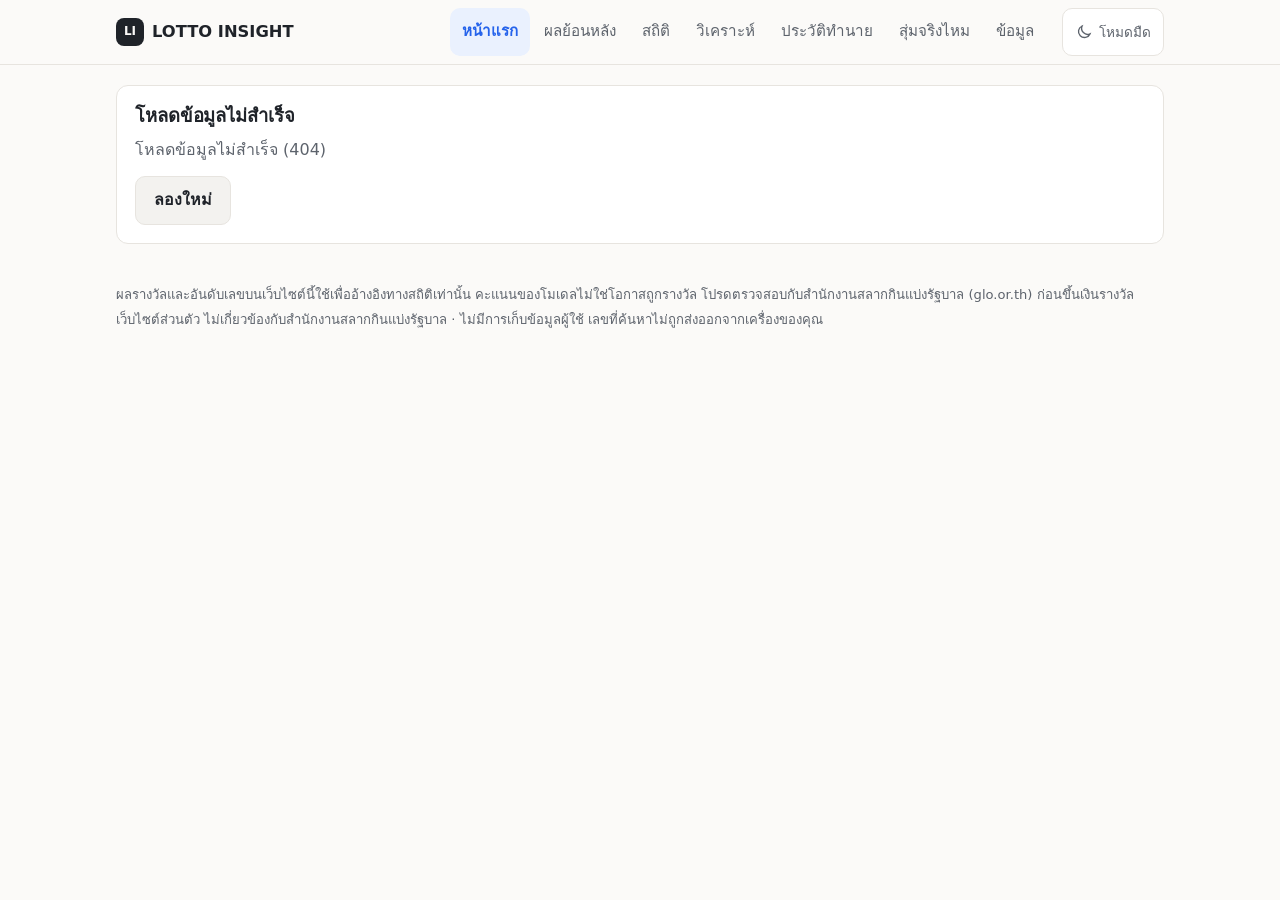
==== commit edaedce7: "V3: light minimal design, plainer Thai, time ranges, repeated numbers, last-2/3 front-3 model - Mode" ====
--- a/web/index.html
+++ b/web/index.html
@@ -7,9 +7,10 @@
   <meta name="referrer" content="no-referrer">
   <meta name="robots" content="noindex, nofollow">
   <meta name="description" content="ผลสลากกินแบ่งรัฐบาลงวดล่าสุด ตรวจเลขสลากย้อนหลังทุกงวด">
-  <meta name="color-scheme" content="light dark">
+  <meta name="color-scheme" content="light">
   <title>LOTTO INSIGHT — ผลสลากและตรวจเลข</title>
   <link rel="icon" href="favicon.svg" type="image/svg+xml">
+  <script src="assets/theme.js?v=__V__"></script>
   <link rel="stylesheet" href="assets/app.css?v=__V__">
   <script type="module" src="assets/app.js?v=__V__"></script>
 </head>
--- a/web/assets/app.css
+++ b/web/assets/app.css
@@ -1,74 +1,82 @@
-/* LOTTO INSIGHT — Modern Minimal, light first, mobile first */
+/* LOTTO INSIGHT — Modern Minimal, สว่างเป็นค่าเริ่มต้น, ออกแบบสำหรับมือถือก่อน
+   สี: พื้นขาวนวล/เทาอ่อน, ตัวอักษรเข้ม, น้ำเงินเฉพาะสิ่งที่เลือกอยู่และปุ่มหลัก,
+   เขียว/ส้มเฉพาะสถานะหรือความต่างของข้อมูล, การ์ดเส้นขอบบาง ไม่มีเงาหนัก
+   โหมดมืดเปิดเมื่อผู้ใช้กดเลือกเองเท่านั้น (data-theme="dark" ตั้งโดย assets/theme.js) */
 :root {
-  --bg: #ffffff;
-  --bg-2: #f5f6f8;
+  --bg: #fbfaf8;
+  --bg-2: #f3f2ef;
   --card: #ffffff;
-  --text: #202733;
-  --text-2: #4b5563;
-  --accent: #2f6db5;
-  --accent-soft: #e8f0fa;
-  --border: #e5e7eb;
+  --text: #1f2329;
+  --text-2: #5d636c;
+  --border: #e7e4df;
+  --border-2: #d6d2cb;
+  --accent: #2563eb;        /* เลือกอยู่ / ปุ่มหลักเท่านั้น */
+  --accent-soft: #eaf1fe;
+  --on-accent: #ffffff;
   --ok: #15803d;
-  --ok-soft: #e7f6ec;
-  --warn: #b45309;
-  --warn-soft: #fdf3e3;
+  --ok-soft: #e9f5ec;
+  --warn: #c2410c;
+  --warn-soft: #fcf0e7;
   --err: #b91c1c;
-  --err-soft: #fdecec;
-  --hi: #c2410c;      /* มากกว่าที่คาด */
-  --lo: #1d4ed8;      /* น้อยกว่าที่คาด */
-  --radius: 14px;
-  --shadow: 0 1px 2px rgba(16, 24, 40, .05);
+  --err-soft: #fcebeb;
+  --hi: #ea7a2a;            /* ออกบ่อยกว่าที่ควร */
+  --lo: #2e9a63;            /* ออกน้อยกว่าที่ควร */
+  --bar: #6b7078;           /* แท่งกราฟ */
+  --radius: 12px;
   --font: "IBM Plex Sans Thai", "Sarabun", "Noto Sans Thai", "Leelawadee UI", "Sukhumvit Set", "Thonburi", system-ui, sans-serif;
   color-scheme: light;
 }
-@media (prefers-color-scheme: dark) {
-  :root {
-    --bg: #0f141b;
-    --bg-2: #151b24;
-    --card: #19212c;
-    --text: #e6eaf0;
-    --text-2: #a9b3c1;
-    --accent: #79aef0;
-    --accent-soft: #1d2b3d;
-    --border: #2a3441;
-    --ok: #4ade80;
-    --ok-soft: #14301f;
-    --warn: #fbbf24;
-    --warn-soft: #33270f;
-    --err: #f87171;
-    --err-soft: #3a1717;
-    --hi: #fb923c;
-    --lo: #60a5fa;
-    --shadow: none;
-    color-scheme: dark;
-  }
+:root[data-theme="dark"] {
+  --bg: #131518;
+  --bg-2: #1b1e22;
+  --card: #181b1f;
+  --text: #e9e7e3;
+  --text-2: #a4a8ae;
+  --border: #2b2f35;
+  --border-2: #3a3f46;
+  --accent: #7aa2f7;
+  --accent-soft: #1d2840;
+  --on-accent: #0d1117;
+  --ok: #4ade80;
+  --ok-soft: #142a1c;
+  --warn: #fb923c;
+  --warn-soft: #34220f;
+  --err: #f87171;
+  --err-soft: #3a1717;
+  --hi: #fb923c;
+  --lo: #4ade80;
+  --bar: #9aa0a8;
+  color-scheme: dark;
 }
 
 * { box-sizing: border-box; }
-html { -webkit-text-size-adjust: 100%; }
+[hidden] { display: none !important; }
+html { -webkit-text-size-adjust: 100%; background: var(--bg); }
 body {
   margin: 0;
-  background: var(--bg-2);
+  background: var(--bg);
   color: var(--text);
   font-family: var(--font);
   font-size: 16px;
   line-height: 1.65;
   padding-bottom: 76px; /* เว้นที่ให้แถบเมนูล่างบนมือถือ */
 }
-a { color: var(--accent); }
+a { color: var(--text); text-decoration: underline; text-decoration-color: var(--border-2); text-underline-offset: 3px; }
+a:hover { text-decoration-color: currentColor; }
 a:focus-visible, button:focus-visible, input:focus-visible, select:focus-visible, summary:focus-visible {
   outline: 3px solid var(--accent);
   outline-offset: 2px;
   border-radius: 6px;
 }
-h1, h2, h3 { line-height: 1.3; margin: 0 0 .5em; }
+h1, h2, h3 { line-height: 1.3; margin: 0 0 .5em; font-weight: 650; letter-spacing: -.005em; }
 h1 { font-size: 1.5rem; }
-h2 { font-size: 1.2rem; }
-h3 { font-size: 1.05rem; }
+h2 { font-size: 1.15rem; }
+h3 { font-size: 1.02rem; }
 p { margin: 0 0 .8em; }
 .num, .mono { font-variant-numeric: tabular-nums; letter-spacing: .02em; }
 .muted { color: var(--text-2); }
 .small { font-size: .875rem; }
+.nowrap { white-space: nowrap; }
 .sr-only {
   position: absolute; width: 1px; height: 1px; padding: 0; margin: -1px;
   overflow: hidden; clip: rect(0, 0, 0, 0); white-space: nowrap; border: 0;
@@ -81,27 +89,36 @@
   position: sticky; top: 0; z-index: 10;
 }
 .topbar-inner {
-  max-width: 1080px; margin: 0 auto; padding: 10px 16px;
-  display: flex; align-items: center; gap: 16px;
+  max-width: 1080px; margin: 0 auto; padding: 8px 16px;
+  display: flex; align-items: center; gap: 12px; min-height: 60px;
 }
 .brand {
-  font-weight: 700; color: var(--text); text-decoration: none; font-size: 1.05rem;
+  font-weight: 700; color: var(--text); text-decoration: none; font-size: 1.02rem;
   display: flex; align-items: center; gap: 8px; white-space: nowrap;
 }
 .brand-mark {
-  width: 28px; height: 28px; border-radius: 8px; background: var(--accent); color: #fff;
-  display: grid; place-items: center; font-size: .8rem; font-weight: 700;
-}
-.nav { display: none; gap: 4px; margin-left: auto; }
+  width: 28px; height: 28px; border-radius: 8px; background: var(--text); color: var(--bg);
+  display: grid; place-items: center; font-size: .75rem; font-weight: 700;
+}
+.nav { display: none; gap: 2px; margin-left: auto; }
 .nav a {
   text-decoration: none; color: var(--text-2); padding: 8px 12px; border-radius: 10px; font-size: .95rem;
+  min-height: 48px; display: flex; align-items: center;
 }
 .nav a:hover { background: var(--bg-2); color: var(--text); }
 .nav a[aria-current="page"] { background: var(--accent-soft); color: var(--accent); font-weight: 600; }
 
+.theme-btn {
+  margin-left: auto; font: inherit; font-size: .85rem; color: var(--text-2); background: var(--card);
+  border: 1px solid var(--border); border-radius: 10px; min-height: 48px; min-width: 48px; padding: 0 12px;
+  display: inline-flex; align-items: center; justify-content: center; gap: 6px; cursor: pointer;
+}
+.theme-btn:hover { color: var(--text); border-color: var(--border-2); }
+.theme-btn svg { width: 18px; height: 18px; stroke: currentColor; fill: none; stroke-width: 1.8; }
+
 .bottomnav {
   position: fixed; left: 0; right: 0; bottom: 0; z-index: 10;
-  background: var(--bg); border-top: 1px solid var(--border);
+  background: var(--card); border-top: 1px solid var(--border);
   display: grid; grid-template-columns: repeat(6, 1fr);
   padding: 4px 4px calc(4px + env(safe-area-inset-bottom));
 }
@@ -113,11 +130,18 @@
 .bottomnav svg { width: 22px; height: 22px; stroke: currentColor; fill: none; stroke-width: 1.8; }
 .bottomnav a[aria-current="page"] { color: var(--accent); font-weight: 600; }
 
-@media (min-width: 980px) {
+@media (min-width: 760px) and (max-width: 979px) {
+  .nav { gap: 0; }
+  .nav a { padding: 8px 7px; font-size: .88rem; }
+  .brand { font-size: .95rem; }
+  .theme-btn .theme-text { display: none; }
+}
+@media (min-width: 760px) {
   .nav { display: flex; }
+  .theme-btn { margin-left: 4px; }
   .bottomnav { display: none; }
   body { padding-bottom: 0; }
-  h1 { font-size: 1.75rem; }
+  h1 { font-size: 1.7rem; }
 }
 
 /* ---------- layout ---------- */
@@ -131,7 +155,7 @@
 }
 .card {
   background: var(--card); border: 1px solid var(--border); border-radius: var(--radius);
-  padding: 18px; box-shadow: var(--shadow); min-width: 0;
+  padding: 18px; min-width: 0;
 }
 .card > h2:first-child, .card > h3:first-child { margin-top: 0; }
 .section { margin-top: 16px; }
@@ -148,7 +172,7 @@
 }
 .prize-trio { display: grid; grid-template-columns: repeat(3, 1fr); gap: 10px; }
 .prize-box {
-  background: var(--bg-2); border-radius: 12px; padding: 10px 8px; text-align: center; min-width: 0;
+  background: var(--bg-2); border-radius: 10px; padding: 10px 8px; text-align: center; min-width: 0;
 }
 .prize-box .label { font-size: .8rem; color: var(--text-2); }
 .prize-box .value { font-size: 1.25rem; font-weight: 700; font-variant-numeric: tabular-nums; line-height: 1.4; }
@@ -160,31 +184,33 @@
 select { max-width: 100%; min-width: 0; }
 .row select { flex: 1 1 auto; }
 @media (min-width: 600px) { .row select { flex: 0 1 auto; } }
-input[type="text"], input[type="date"], select {
-  font: inherit; color: var(--text); background: var(--bg);
-  border: 1px solid var(--border); border-radius: 12px; padding: 10px 14px; min-height: 48px;
-}
+input[type="text"], input[type="date"], input[type="number"], select {
+  font: inherit; color: var(--text); background: var(--card);
+  border: 1px solid var(--border-2); border-radius: 10px; padding: 10px 14px; min-height: 48px;
+}
+input[type="number"] { width: 7.5em; font-variant-numeric: tabular-nums; }
 .ticket-input {
   font-size: 1.6rem !important; letter-spacing: .25em; text-align: center;
   font-variant-numeric: tabular-nums; width: 100%;
 }
 .btn {
-  font: inherit; font-weight: 600; border: 0; border-radius: 12px; padding: 10px 18px; min-height: 48px;
-  background: var(--accent); color: #fff; cursor: pointer;
-}
-@media (prefers-color-scheme: dark) { .btn { color: #0f141b; } }
+  font: inherit; font-weight: 600; border: 0; border-radius: 10px; padding: 10px 18px; min-height: 48px;
+  background: var(--accent); color: var(--on-accent); cursor: pointer;
+}
 .btn:disabled { opacity: .6; cursor: progress; }
-.btn-ghost { background: var(--bg-2); color: var(--text); }
-.seg { display: inline-flex; background: var(--bg-2); border-radius: 12px; padding: 4px; gap: 4px; flex-wrap: wrap; }
+.btn-ghost { background: var(--bg-2); color: var(--text); border: 1px solid var(--border); }
+.seg { display: inline-flex; background: var(--bg-2); border-radius: 12px; padding: 4px; gap: 4px; flex-wrap: wrap; max-width: 100%; }
 .seg button {
   font: inherit; border: 0; background: transparent; color: var(--text-2); padding: 8px 12px;
-  border-radius: 9px; min-height: 40px; cursor: pointer;
-}
-.seg button[aria-pressed="true"] { background: var(--card); color: var(--text); font-weight: 600; box-shadow: var(--shadow); }
+  border-radius: 9px; min-height: 48px; cursor: pointer;
+}
+.seg button:hover { color: var(--text); }
+.seg button[aria-pressed="true"] { background: var(--accent-soft); color: var(--accent); font-weight: 600; }
+.seg a { align-self: center; padding: 8px 10px; }
 .error-text { color: var(--err); font-size: .9rem; min-height: 1.4em; margin: 6px 0 0; }
 
 /* ---------- results ---------- */
-.result-banner { border-radius: 12px; padding: 12px 14px; font-weight: 600; }
+.result-banner { border-radius: 10px; padding: 12px 14px; font-weight: 600; }
 .result-banner.win { background: var(--ok-soft); color: var(--ok); }
 .result-banner.lose { background: var(--bg-2); color: var(--text-2); }
 .hits { list-style: none; padding: 0; margin: 0; }
@@ -192,10 +218,11 @@
 .hits li:last-child { border-bottom: 0; }
 .chip {
   display: inline-block; padding: 2px 10px; border-radius: 999px; font-size: .8rem; font-weight: 600;
-  background: var(--accent-soft); color: var(--accent); white-space: nowrap;
-}
-.chip.ok { background: var(--ok-soft); color: var(--ok); }
-.chip.warn { background: var(--warn-soft); color: var(--warn); }
+  background: var(--bg-2); color: var(--text-2); white-space: nowrap; border: 1px solid var(--border);
+}
+.chip.ok { background: var(--ok-soft); color: var(--ok); border-color: transparent; }
+.chip.warn { background: var(--warn-soft); color: var(--warn); border-color: transparent; }
+.chip.err { background: var(--err-soft); color: var(--err); border-color: transparent; }
 .chip.gray { background: var(--bg-2); color: var(--text-2); }
 .progress { height: 6px; background: var(--bg-2); border-radius: 999px; overflow: hidden; }
 .progress > div { height: 100%; width: 0; background: var(--accent); transition: width .2s; }
@@ -211,7 +238,7 @@
 .draw-list .sub { grid-column: 1 / -1; color: var(--text-2); font-size: .85rem; font-variant-numeric: tabular-nums; }
 
 .num-grid { display: grid; grid-template-columns: repeat(auto-fill, minmax(76px, 1fr)); gap: 6px; }
-.num-grid span {
+.num-grid span, .num-grid a {
   background: var(--bg-2); border-radius: 8px; text-align: center; padding: 4px 0;
   font-variant-numeric: tabular-nums; font-size: .95rem;
 }
@@ -229,17 +256,28 @@
   display: flex; flex-direction: column; align-items: center; justify-content: center;
   color: var(--text); font-variant-numeric: tabular-nums; position: relative;
 }
-.heatmap button .c { font-size: .8em; opacity: .8; }
+.heatmap button .c { font-size: .8em; opacity: .75; }
 .heatmap button.out::after {
-  content: ""; position: absolute; inset: 2px; border: 2px solid currentColor; border-radius: 5px; opacity: .55;
-}
-.heatmap button[aria-pressed="true"] { outline: 3px solid var(--text); outline-offset: 1px; }
-.legend { display: flex; align-items: center; gap: 8px; font-size: .8rem; color: var(--text-2); flex-wrap: wrap; }
-.legend .bar { height: 10px; width: 160px; border-radius: 999px; }
+  content: ""; position: absolute; inset: 2px; border: 2px solid currentColor; border-radius: 5px; opacity: .5;
+}
+.heatmap button[aria-pressed="true"] { outline: 3px solid var(--accent); outline-offset: 1px; }
+.legend { display: flex; align-items: center; gap: 6px 8px; font-size: .8rem; color: var(--text-2); flex-wrap: wrap; }
+.legend .bar { height: 10px; width: 140px; border-radius: 999px; border: 1px solid var(--border); }
+.legend .key { display: inline-block; width: 14px; height: 10px; border-radius: 2px; margin-left: 4px; }
+.legend .key:first-child { margin-left: 0; }
+.legend .key.bar { width: 14px; background: var(--bar); border: 0; }
+.legend .key.expect { height: 0; border-top: 2px dashed var(--warn); }
+.legend .key.band { background: var(--ok); opacity: .25; }
 
 /* ---------- charts / tables ---------- */
 .chart svg { width: 100%; height: auto; display: block; }
 .chart text { fill: var(--text-2); font-size: 11px; font-family: var(--font); }
+.chart .bar { fill: var(--bar); }
+.chart .expect { fill: none; stroke: var(--warn); stroke-width: 2; stroke-dasharray: 5 4; }
+.chart .band { fill: var(--ok); fill-opacity: .12; }
+.chart .axis { stroke: var(--border-2); stroke-width: 1; }
+.chart .ref { stroke: var(--text-2); stroke-width: 1.2; stroke-dasharray: 4 4; }
+.chart .line { fill: none; stroke: var(--text); stroke-width: 2; }
 .table-wrap { overflow-x: auto; }
 table { border-collapse: collapse; width: 100%; font-size: .92rem; }
 th, td { text-align: left; padding: 8px 10px; border-bottom: 1px solid var(--border); vertical-align: top; }
@@ -247,16 +285,17 @@
 td.n, th.n { text-align: right; font-variant-numeric: tabular-nums; }
 .stat-row { display: grid; grid-template-columns: repeat(2, 1fr); gap: 10px; }
 @media (min-width: 600px) { .stat-row { grid-template-columns: repeat(4, 1fr); } }
-.stat { background: var(--bg-2); border-radius: 12px; padding: 10px 12px; }
+.stat { background: var(--bg-2); border-radius: 10px; padding: 10px 12px; }
 .stat .k { font-size: .8rem; color: var(--text-2); }
-.stat .v { font-size: 1.25rem; font-weight: 700; font-variant-numeric: tabular-nums; }
-.callout { border-left: 4px solid var(--accent); background: var(--accent-soft); padding: 12px 14px; border-radius: 0 12px 12px 0; }
-.callout.ok { border-color: var(--ok); background: var(--ok-soft); }
-details summary { cursor: pointer; color: var(--accent); font-weight: 600; padding: 4px 0; }
+.stat .v { font-size: 1.2rem; font-weight: 700; font-variant-numeric: tabular-nums; }
+.callout { border: 1px solid var(--border); border-left: 3px solid var(--text-2); background: var(--bg-2); padding: 12px 14px; border-radius: 10px; }
+.callout.ok { border-color: transparent; border-left-color: var(--ok); background: var(--ok-soft); }
+.callout.warn { border-color: transparent; border-left-color: var(--warn); background: var(--warn-soft); }
+details summary { cursor: pointer; color: var(--text); font-weight: 600; padding: 10px 0; min-height: 44px; }
 .bars .b { display: grid; grid-template-columns: 7.5em 1fr 4.5em; gap: 8px; align-items: center; margin: 8px 0; font-size: .9rem; }
-.bars .track { position: relative; height: 22px; background: var(--bg-2); border-radius: 6px; overflow: hidden; }
-.bars .fill { position: absolute; left: 0; top: 0; bottom: 0; background: var(--accent); border-radius: 6px; }
-.bars .band { position: absolute; top: 0; bottom: 0; background: var(--ok); opacity: .18; }
+.bars .track { position: relative; height: 20px; background: var(--bg-2); border-radius: 6px; overflow: hidden; }
+.bars .fill { position: absolute; left: 0; top: 0; bottom: 0; background: var(--bar); border-radius: 6px; }
+.bars .band { position: absolute; top: 0; bottom: 0; background: var(--ok); opacity: .2; }
 .bars .mark { position: absolute; top: -2px; bottom: -2px; width: 2px; background: var(--text); }
 
 .loading { color: var(--text-2); padding: 24px 0; text-align: center; }
@@ -267,34 +306,43 @@
 footer p { margin: 0 0 4px; }
 
 /* ---------- analysis / history ---------- */
-.callout.warn { border-color: var(--warn); background: var(--warn-soft); }
-.chip.err { background: var(--err-soft); color: var(--err); }
 .tabs { margin-bottom: 4px; }
-.meta-grid { display: grid; grid-template-columns: repeat(auto-fit, minmax(150px, 1fr)); gap: 10px; }
-.cand-table td.num6 { font-size: 1.25rem; font-weight: 700; font-variant-numeric: tabular-nums; letter-spacing: .08em; white-space: nowrap; }
+.cand-table td.num6, .rep-table td.num6 { font-size: 1.2rem; font-weight: 700; font-variant-numeric: tabular-nums; letter-spacing: .08em; white-space: nowrap; }
 .cand-table td.why { min-width: 220px; }
 .cand-table tr.extra td { color: var(--text-2); }
 .cand-table tr.extra td.num6 { font-weight: 500; }
 .contrib { list-style: none; margin: 0; padding: 0; font-size: .85rem; color: var(--text-2); }
 .contrib li + li { margin-top: 2px; }
 .contrib b { color: var(--text); font-weight: 600; }
-.scorebar { display: inline-block; width: 64px; height: 6px; border-radius: 999px; background: var(--bg-2); vertical-align: middle; margin-left: 6px; overflow: hidden; }
-.scorebar > span { display: block; height: 100%; background: var(--accent); }
+.scorebar { display: inline-block; width: 56px; height: 5px; border-radius: 999px; background: var(--bg-2); vertical-align: middle; margin-left: 6px; overflow: hidden; }
+.scorebar > span { display: block; height: 100%; background: var(--bar); }
 .num-list { display: flex; flex-wrap: wrap; gap: 6px; }
 .num-list span { background: var(--bg-2); border-radius: 8px; padding: 2px 8px; font-variant-numeric: tabular-nums; font-size: .92rem; }
 .num-list span.hit { background: var(--ok-soft); color: var(--ok); font-weight: 700; }
-.num-list span.shared { box-shadow: inset 0 0 0 2px var(--accent-soft); }
 tr.tuned td, tr.tuned th { background: var(--accent-soft); }
+tr.em td, tr.em th { background: var(--bg-2); }
+.rep-table td { vertical-align: middle; }
+.rep-table th { padding: 0 6px; vertical-align: middle; }
+.sort {
+  font: inherit; font-weight: 600; color: var(--text-2); background: none; border: 0; cursor: pointer;
+  min-height: 48px; padding: 6px 4px; display: inline-flex; align-items: center; gap: 4px; white-space: nowrap;
+}
+.sort .arrow { font-size: .8em; opacity: .6; }
+.sort.on { color: var(--accent); }
+.sort.on .arrow { opacity: 1; }
+th.n .sort { margin-left: auto; }
+.plain-list { margin: 0; padding-left: 1.2em; }
+.plain-list li + li { margin-top: 6px; }
 .pos-heat { display: grid; grid-template-columns: 4.2em repeat(10, 1fr); gap: 3px; max-width: 640px; font-size: clamp(.62rem, 2.4vw, .82rem); }
 .pos-heat > div { border-radius: 6px; padding: 4px 0; text-align: center; font-variant-numeric: tabular-nums; position: relative; color: var(--text); }
 .pos-heat > .lab { background: transparent; color: var(--text-2); text-align: left; padding-left: 2px; }
-.pos-heat > div.out::after { content: ""; position: absolute; inset: 1px; border: 2px solid currentColor; border-radius: 5px; opacity: .5; }
+.pos-heat > div.out::after { content: ""; position: absolute; inset: 1px; border: 2px solid currentColor; border-radius: 5px; opacity: .45; }
 .heatmap.static > div {
   aspect-ratio: 1; border-radius: 6px; display: flex; flex-direction: column; align-items: center; justify-content: center;
   font-size: clamp(.58rem, 2.4vw, .8rem); line-height: 1.1; font-variant-numeric: tabular-nums; position: relative;
 }
-.heatmap.static > div .c { font-size: .8em; opacity: .8; }
-.heatmap.static > div.out::after { content: ""; position: absolute; inset: 2px; border: 2px solid currentColor; border-radius: 5px; opacity: .55; }
+.heatmap.static > div .c { font-size: .8em; opacity: .75; }
+.heatmap.static > div.out::after { content: ""; position: absolute; inset: 2px; border: 2px solid currentColor; border-radius: 5px; opacity: .5; }
 .note { font-size: .82rem; color: var(--text-2); }
 .status-list { list-style: none; margin: 0; padding: 0; }
 .status-list li { display: flex; flex-wrap: wrap; gap: 6px 10px; align-items: center; padding: 10px 0; border-bottom: 1px solid var(--border); }
@@ -302,4 +350,8 @@
 .kv { display: grid; grid-template-columns: max-content 1fr; gap: 4px 14px; font-size: .92rem; }
 .kv dt { color: var(--text-2); }
 .kv dd { margin: 0; font-variant-numeric: tabular-nums; }
-.next-card .num-list span { font-size: 1.2rem; font-weight: 700; letter-spacing: .06em; padding: 4px 10px; }
+.next-card .num-list span { font-size: 1.15rem; font-weight: 700; letter-spacing: .06em; padding: 4px 10px; }
+.heat1000 { display: grid; grid-template-columns: repeat(40, 1fr); gap: 1px; max-width: 760px; }
+.heat1000 button { aspect-ratio: 1; border: 0; padding: 0; border-radius: 2px; cursor: pointer; position: relative; min-width: 0; }
+.heat1000 button.out { outline: 1.5px solid var(--text); outline-offset: -1.5px; }
+.respond { border: 1px solid var(--border); background: var(--bg-2); padding: 12px 14px; border-radius: 10px; font-size: .9rem; color: var(--text-2); }
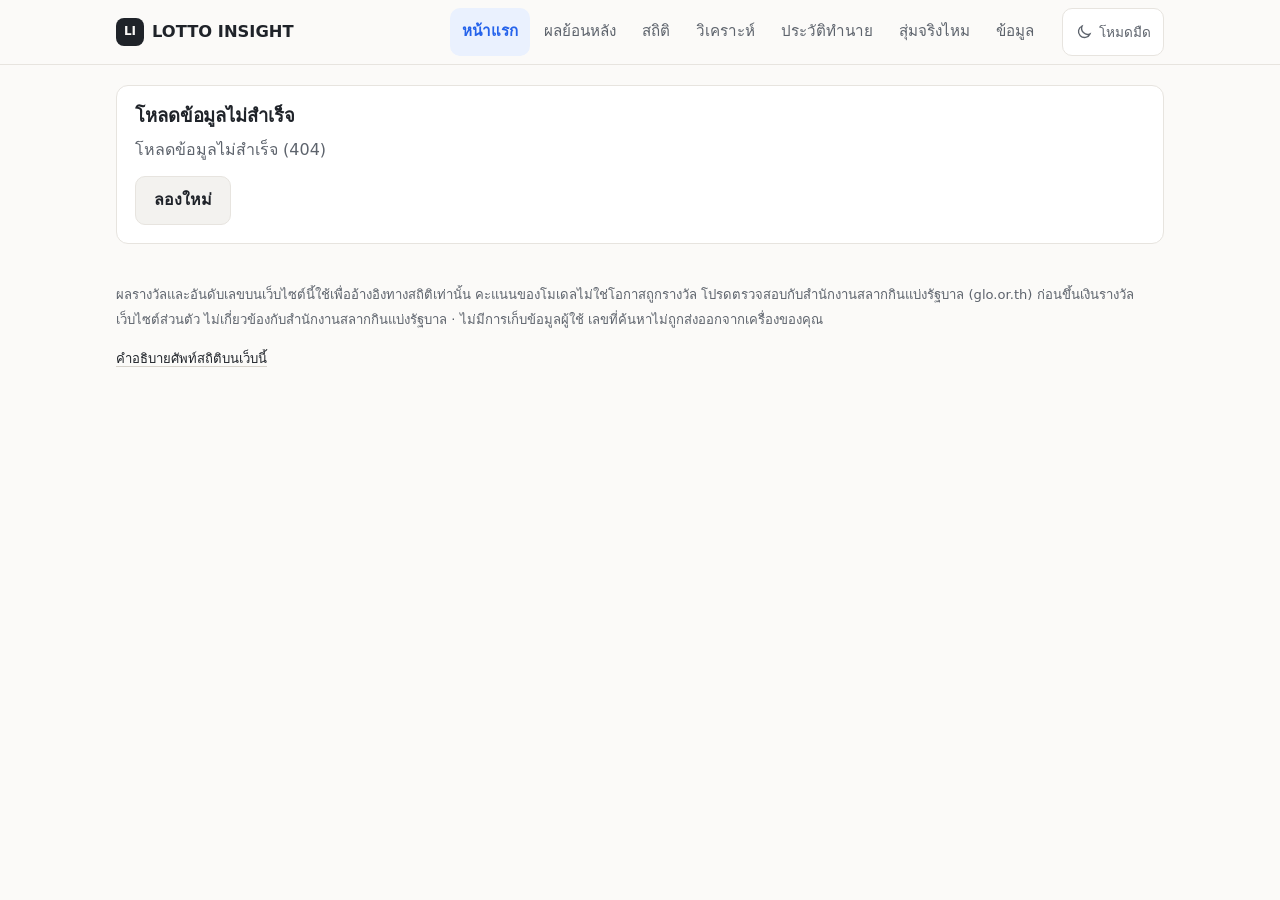
==== commit 4454defe: "Add glossary page and "?" term links across the site New web/glossary.html (pageGlossary) with short" ====
--- a/web/index.html
+++ b/web/index.html
@@ -37,6 +37,7 @@
   <footer>
     <p>ผลรางวัลและอันดับเลขบนเว็บไซต์นี้ใช้เพื่ออ้างอิงทางสถิติเท่านั้น คะแนนของโมเดลไม่ใช่โอกาสถูกรางวัล โปรดตรวจสอบกับสำนักงานสลากกินแบ่งรัฐบาล (glo.or.th) ก่อนขึ้นเงินรางวัล</p>
     <p>เว็บไซต์ส่วนตัว ไม่เกี่ยวข้องกับสำนักงานสลากกินแบ่งรัฐบาล · ไม่มีการเก็บข้อมูลผู้ใช้ เลขที่ค้นหาไม่ถูกส่งออกจากเครื่องของคุณ</p>
+    <p><a href="glossary.html">คำอธิบายศัพท์สถิติบนเว็บนี้</a></p>
     <p id="build-info"></p>
   </footer>
   <nav class="bottomnav" aria-label="เมนูหลัก (มือถือ)">
--- a/web/assets/app.css
+++ b/web/assets/app.css
@@ -304,6 +304,32 @@
 /* ---------- footer ---------- */
 footer { max-width: 1080px; margin: 0 auto; padding: 8px 16px 28px; color: var(--text-2); font-size: .82rem; }
 footer p { margin: 0 0 4px; }
+footer a[href="glossary.html"] { display: inline-flex; align-items: center; min-height: 48px; color: var(--text); }
+
+/* ---------- คำอธิบายศัพท์ ---------- */
+/* ปุ่ม "?" ข้างคำศัพท์: ตาเห็น 20px แต่พื้นที่กดขยายเป็น 48px ด้วย ::before */
+.gl {
+  position: relative; display: inline-flex; align-items: center; justify-content: center;
+  width: 20px; height: 20px; margin-left: 4px; border-radius: 999px; vertical-align: .1em;
+  font-size: .72rem; font-weight: 700; line-height: 1; text-decoration: none;
+  color: var(--text-2); background: var(--card); border: 1px solid var(--border-2);
+}
+.gl::before { content: ""; position: absolute; inset: -14px; }
+.gl:hover { color: var(--accent); border-color: var(--accent); }
+.term { white-space: nowrap; }
+.gl-index { display: grid; gap: 4px 24px; }
+@media (min-width: 760px) { .gl-index { grid-template-columns: 1fr 1fr; } }
+.gl-index h2 { font-size: .95rem; color: var(--text-2); margin: 8px 0 2px; }
+.gl-index ul { list-style: none; margin: 0; padding: 0; display: flex; flex-wrap: wrap; gap: 0 4px; }
+.gl-index a { display: inline-flex; align-items: center; min-height: 48px; padding: 0 8px; border-radius: 8px; }
+.gl-index a:hover { background: var(--bg-2); }
+.gl-group-title { margin-top: 24px; }
+.gl-entry { scroll-margin-top: 76px; }
+.gl-entry:target, .gl-entry.is-target { border-color: var(--accent); box-shadow: inset 3px 0 0 var(--accent); }
+.gl-entry:focus { outline: none; }
+.gl-entry > p:last-child { margin-bottom: 0; }
+.gl-aka { margin-top: -6px; }
+.gl-see a { display: inline-flex; align-items: center; min-height: 48px; }
 
 /* ---------- analysis / history ---------- */
 .tabs { margin-bottom: 4px; }
@@ -355,3 +381,89 @@
 .heat1000 button { aspect-ratio: 1; border: 0; padding: 0; border-radius: 2px; cursor: pointer; position: relative; min-width: 0; }
 .heat1000 button.out { outline: 1.5px solid var(--text); outline-offset: -1.5px; }
 .respond { border: 1px solid var(--border); background: var(--bg-2); padding: 12px 14px; border-radius: 10px; font-size: .9rem; color: var(--text-2); }
+
+/* ---------- home dashboard ---------- */
+.ico { width: 20px; height: 20px; stroke: currentColor; fill: none; stroke-width: 1.8; stroke-linecap: round; stroke-linejoin: round; flex: none; }
+.ico.ok { color: var(--ok); }
+h2 > .ico { vertical-align: -3px; margin-right: 6px; color: var(--text-2); }
+.grid-3 { display: grid; gap: 16px; align-items: start; }
+@media (min-width: 760px) { .grid-3 { grid-template-columns: 1fr 1fr; } .grid-3 > :last-child { grid-column: 1 / -1; } }
+@media (min-width: 1040px) { .grid-3 { grid-template-columns: 1fr 1.15fr .85fr; } .grid-3 > :last-child { grid-column: auto; } }
+
+.hero {
+  display: grid; gap: 16px; align-items: center;
+  background: linear-gradient(135deg, var(--card), var(--bg-2));
+  border: 1px solid var(--border); border-radius: 16px; padding: 22px 18px; margin-bottom: 16px;
+}
+.hero h1 { font-size: clamp(1.5rem, 6vw, 2.25rem); line-height: 1.25; margin-bottom: .4em; }
+.hero h1 .hl { color: var(--warn); }
+.hero p { color: var(--text-2); font-size: 1.02rem; }
+.hero-balls { display: none; width: 100%; max-width: 220px; justify-self: center; }
+.hero-balls .ball { fill: var(--card); stroke: var(--border-2); stroke-width: 1.5; }
+.hero-balls .ball-in { fill: var(--bg-2); }
+.hero-balls text { fill: var(--text); font-weight: 700; font-family: var(--font); }
+.hero-side { background: var(--card); border: 1px solid var(--border); border-radius: 12px; padding: 14px 16px; }
+.hero-side h2 { font-size: 1rem; margin-bottom: .4em; }
+.checks { list-style: none; margin: 0; padding: 0; }
+.checks li { display: flex; gap: 8px; align-items: flex-start; padding: 3px 0; font-size: .92rem; }
+@media (min-width: 760px) {
+  .hero { grid-template-columns: 1.5fr .6fr 1.1fr; padding: 28px 28px; }
+  .hero-balls { display: block; }
+}
+
+.kpi-row { display: grid; grid-template-columns: repeat(2, 1fr); gap: 10px; }
+@media (min-width: 900px) { .kpi-row { grid-template-columns: repeat(4, 1fr); gap: 16px; } }
+.kpi { display: flex; gap: 12px; align-items: flex-start; background: var(--card); border: 1px solid var(--border); border-radius: var(--radius); padding: 14px; min-width: 0; }
+.kpi-ico { width: 40px; height: 40px; border-radius: 10px; background: var(--bg-2); display: grid; place-items: center; color: var(--text); flex: none; }
+.kpi .k { font-size: .82rem; color: var(--text-2); }
+.kpi .v { font-size: 1.35rem; font-weight: 700; line-height: 1.3; font-variant-numeric: tabular-nums; }
+.kpi .unit { font-size: .85rem; font-weight: 600; color: var(--text-2); }
+.kpi .sub { font-size: .75rem; color: var(--text-2); line-height: 1.4; }
+@media (max-width: 759px) {
+  .hero { padding: 18px 16px; }
+  .hero p { margin-bottom: .6em; }
+  .hero-side { display: none; }
+  .kpi { padding: 10px 12px; }
+  .kpi-ico { display: none; }
+  .kpi .v { font-size: 1.15rem; }
+}
+
+.dash { display: grid; gap: 16px; align-items: start; }
+@media (min-width: 980px) { .dash { grid-template-columns: 1fr 320px; } }
+.pred-wrap { padding: 0; overflow: hidden; }
+.pred-wrap > .note { padding: 0 16px 14px; margin: 0; }
+.pred-bar { display: flex; gap: 8px; align-items: center; justify-content: space-between; padding: 14px 16px; border-bottom: 1px solid var(--border); }
+.pred-bar h2 { margin: 0; font-size: 1.05rem; }
+.pred-grid { display: grid; gap: 10px; padding: 14px 16px 0; }
+@media (min-width: 640px) { .pred-grid { grid-template-columns: 1fr 1fr; } .pred-grid .wide { grid-column: 1 / -1; } }
+@media (min-width: 640px) { .pred-grid.three { grid-template-columns: repeat(3, 1fr); } }
+.pred-grid:last-of-type { padding-bottom: 14px; }
+.pred-card { background: var(--bg-2); border-radius: 10px; padding: 12px 12px 8px; display: flex; flex-direction: column; gap: 8px; min-width: 0; }
+.pred-head { display: flex; gap: 8px; align-items: center; }
+.pred-head h3 { margin: 0; font-size: .98rem; }
+.pred-head .muted { font-weight: 400; font-size: .85rem; }
+.badge { min-width: 28px; height: 28px; padding: 0 6px; border-radius: 999px; background: var(--text); color: var(--bg); display: grid; place-items: center; font-size: .75rem; font-weight: 700; }
+.pred-nums span { background: var(--card); border: 1px solid var(--border); font-weight: 650; letter-spacing: .04em; padding: 3px 10px; }
+.pred-card .more { align-self: flex-end; font-size: .85rem; min-height: 32px; display: inline-flex; align-items: center; }
+
+.score-panel h2 { margin: 0; }
+.score-panel .seg button { padding: 8px 10px; }
+.score-body { display: grid; gap: 14px; justify-items: center; }
+.ring { position: relative; width: 168px; text-align: center; }
+.ring svg { width: 168px; height: 168px; display: block; }
+.ring-bg { fill: none; stroke: var(--bg-2); stroke-width: 12; }
+.ring-fg { fill: none; stroke: var(--text); stroke-width: 12; stroke-linecap: round; }
+.ring-text { position: absolute; top: 0; left: 0; width: 168px; height: 168px; display: grid; place-content: center; }
+.ring-text .rv { font-size: 2rem; font-weight: 700; line-height: 1; font-variant-numeric: tabular-nums; }
+.ring-text .rs { font-size: .8rem; color: var(--text-2); }
+.ring-label { font-size: .82rem; color: var(--text-2); margin-top: 4px; }
+.score-list { list-style: none; margin: 0; padding: 0; width: 100%; }
+.score-list li { display: flex; gap: 8px; align-items: center; padding: 7px 0; border-bottom: 1px solid var(--border); font-size: .9rem; }
+.score-list li:last-child { border-bottom: 0; }
+.score-list li span { flex: 1; }
+.score-list b { font-variant-numeric: tabular-nums; }
+
+.updates { list-style: none; margin: 0; padding: 0; }
+.updates li { display: grid; grid-template-columns: 6.5em 1fr; gap: 8px; padding: 8px 0; border-bottom: 1px solid var(--border); font-size: .88rem; }
+.updates li:last-child { border-bottom: 0; }
+.updates .d { color: var(--text-2); font-variant-numeric: tabular-nums; }
